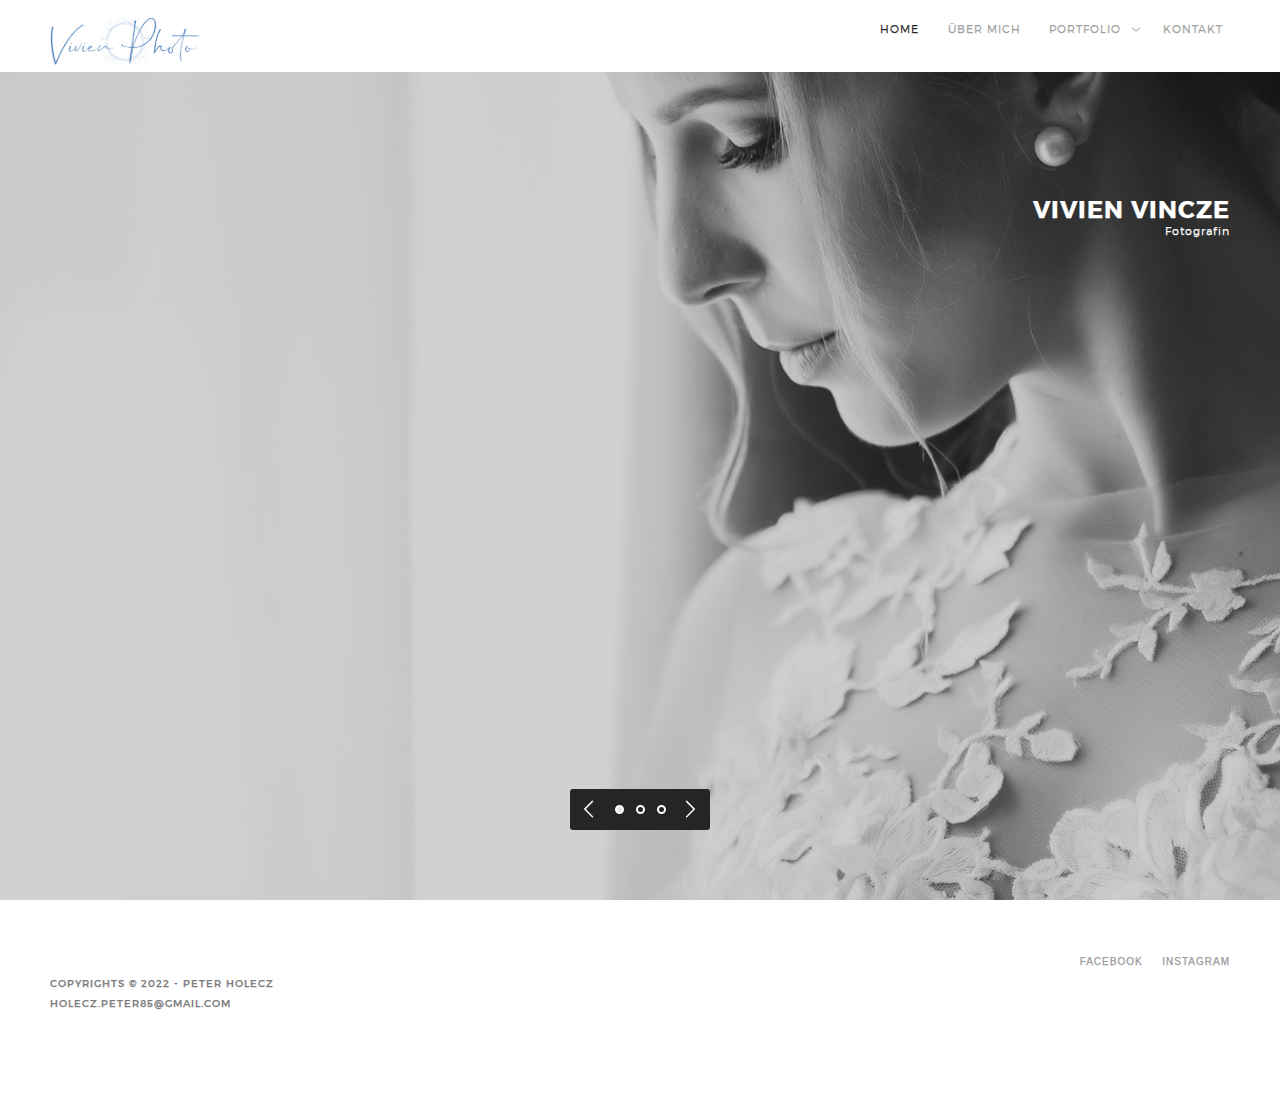
==== index.html @ 0f16f228 "alles liebe" ====
<!DOCTYPE html>
<!--[if lt IE 7]>      <html class="no-js lt-ie9 lt-ie8 lt-ie7"> <![endif]-->
<!--[if IE 7]>         <html class="no-js lt-ie9 lt-ie8"> <![endif]-->
<!--[if IE 8]>         <html class="no-js lt-ie9"> <![endif]-->
<!--[if gt IE 8]><!--> 
<html class="no-js"> <!--<![endif]-->
    <head>
        <meta charset="utf-8">
        <title>Vivien Vincze Fotografin</title>
        <meta name="description" content="">
        <meta name="viewport" content="width=device-width, initial-scale=1">
        <link href="css/flexslider.css" rel="stylesheet" type="text/css" media="all"/>
        <link href="css/skeleton.css" rel="stylesheet" type="text/css" media="all"/>
 		<link href="css/base.css" rel="stylesheet" type="text/css" media="all"/>
		<link href="css/main.css" rel="stylesheet" type="text/css" media="all"/>
		<link href="css/font.css" rel="stylesheet" type="text/css">
		<link href="css/fontello.css" rel="stylesheet" type="text/css"> 
		<link href="css/themify-icons.css" rel="stylesheet" type="text/css">
		<link href="css/cookie.css" rel="stylesheet" type="text/css">
        <!--[if gte IE 9]>
        	<link rel="stylesheet" type="text/css" href="css/ie9.css" />
		<![endif]-->
    </head>
    <body>
<div id="loader">
  <div id="loaderInner">
		<div class="loaderBars">
			<span class="bar1 bar"></span>
			<span class="bar2 bar"></span>
			<span class="bar3 bar"></span>
		</div>
  </div>
</div>
<header class="header">
	<div class="nav-bar">
		<div class="container">
			<div class="main-nav">
				<div class="four columns logo-holder">
					<a href="index.html">
						<img class="logo" alt="Logo" src="img/logo.png">
					</a>
				</div>
				
				<div class="twelve columns tRight nav-holder">
					<a href="#" class="mobile-btn" ><i class="ti-menu"></i></a>
						<nav class="menu-holder main-nav">
							<ul class="menu">
								<li class="menu"><a class="active" a href="index.html">HOME</a>	</li>
								<li class="menu"><a href="about.html">ÜBER MICH</a></li>
								<li class="sub"><a href="works_neugeborene.html">PORTFOLIO</a>
									<ul class="dropDown">
										<li><a href="works_babybauch.html">BABYBAUCH</a></li>
										<li><a href="works_hochzeit.html">HOCHZEIT</a></li>
										<li><a href="works_neugeborene.html">NEUGEBORENE</a></li>
										<li><a href="works_street.html">STREET</a></li>
									</ul>	
								</li>
								<li class="menu"><a href="contact.html">KONTAKT</a></li>
							</ul>
						</nav>
				</div>
			</div>
		</div>
	</div>
</header>
<div id="wrapper">
	<section class="home hero">
		<div class=" main-slider flexslider">
			<ul class="slides">
				<li class="background-image overlay" ><img src="img/home/home01.jpg"  alt=""/>
					<div class="container">
						<div class="caption sixteen columns tRight">
							<h1>Vivien Vincze<span>Fotografin</span></h1>
						</div>
					</div>
				</li>
				<li class="background-image overlay" ><img src="img/home/home02.jpg" alt=""/>
					<div class="container">
						<div class="caption sixteen columns tRight">
							<a class="link link-light" href="works_babybauch.html">zu den Fotos</a>
						</div>
					</div>	
				</li>
				<li class="background-image overlay" ><img src="img/home/home03.jpg"  alt=""/>
					<div class="container">
						<div class="caption sixteen columns tRight">
								<a class="link link-light" href="contact.html">kontakt</a>
						</div>
					</div>
				</li>
			</ul>
		</div>
	</section>
	<footer class="footer-opaque ofsInMTop ofsInMBottom footer">
		<div class="container">
			<div class="row">
				<div class="eight columns rights">
					<p>Copyrights © 2022 - Peter Holecz<br>
					<a href="mailto:holecz.peter85@gmail.com">holecz.peter85@gmail.com</a></p>
				</div>
				<div class="eight columns tRight">
					<ul class="socials-footer socials">
						<li><a href="https://www.facebook.com/Vivien-Photo-112830856919132/">Facebook</a></li>
						<li><a href="https://www.instagram.com/_vivien.photo_/?hl=hu">Instagram</a></li>
					</ul>
				</div>
			</div>
		</div>
	</footer>
</div>
<div class="cookie-container">
	<p>
	  We use cookies in this website to give you the best experience on our
	  site and show you relevant ads. To find out more, read our
	  <a href="#">privacy policy</a> and <a href="#">cookie policy</a>.
	</p>

	<button class="cookie-btn">
	  Okay
	</button>
</div>
<script src="js/jquery-1.11.3.min.js" type="text/javascript"></script>		
<script src="js/jquery.flexslider-min.js" type="text/javascript"></script>
<script src="js/venobox.min.js" type="text/javascript"></script>
<script src="js/masonry.min.js" type="text/javascript"></script>
<script src="js/spectragram.min.js" type="text/javascript"></script>
<script src="js/modernizr.js" type="text/javascript"></script>
<script src="js/script.js" type="text/javascript"></script>
</body>
</html>
---- css/skeleton.css ----
/*
* Skeleton V1.1
* Copyright 2011, Dave Gamache
* www.getskeleton.com
* Free to use under the MIT license.
* http://www.opensource.org/licenses/mit-license.php
* 8/17/2011
*/

/*

Grid 1200px
Nicolas Poliquin
polikin.ca

*/


/* Table of Contents
==================================================
    #Base 960 Grid
    #Tablet (Portrait)
    #Mobile (Portrait)
    #Mobile (Landscape)
    #Clearing */

.columns, 
.column { 	
	-webkit-transition: all 0.2s ease;
	  -moz-transition: all 0.2s ease;
	  -moz-transition: all 0.2s ease;
	  -ms-transition: all 0.2s ease;
	  -o-transition: all 0.2s ease;
	  transition: all 0.2s ease;
}

/* #Base 1200 Grid
================================================== */

    .container                                  { position: relative; width: 1200px; margin: 0 auto; padding: 0; }
    .container .column,
    .container .columns                         { float: left; display: inline; margin-left: 10px; margin-right: 10px; }
    .row                                        { margin-bottom: 20px; }

    /* Nested Column Classes */
    .column.alpha, .columns.alpha               { margin-left: 0; }
    .column.omega, .columns.omega               { margin-right: 0; }

    /* Base Grid */

	.container .one.column,
    .container .one.columns                     { width: 55px; }
    .container .two.columns                     { width: 120px; }
    .container .three.columns                   { width: 205px; }
    .container .four.columns                    { width: 280px; }
    .container .five.columns                    { width: 355px; }
    .container .six.columns                     { width: 430px; }
    .container .seven.columns                   { width: 505px; }
    .container .eight.columns                   { width: 580px; }
    .container .nine.columns                    { width: 655px; }
    .container .ten.columns                     { width: 730px; }
    .container .eleven.columns                  { width: 805px; }
    .container .twelve.columns                  { width: 880px; }
    .container .thirteen.columns                { width: 955px; }
    .container .fourteen.columns                { width: 1030px; }
    .container .fifteen.columns                 { width: 1105px; }
    .container .sixteen.columns                 { width: 1180px; }

    .container .one-third.column                { width: 380px; }
    .container .two-thirds.column               { width: 780px; }

    /* Offsets */
    .container .offset-by-one                   { padding-left: 75px;  }
    .container .offset-by-two                   { padding-left: 140px; }
    .container .offset-by-three                 { padding-left: 225px; }
    .container .offset-by-four                  { padding-left: 300px; }
    .container .offset-by-five                  { padding-left: 375px; }
    .container .offset-by-six                   { padding-left: 430px; }
    .container .offset-by-seven                 { padding-left: 525px; }
    .container .offset-by-eight                 { padding-left: 600px; }
    .container .offset-by-nine                  { padding-left: 675px; }
    .container .offset-by-ten                   { padding-left: 750px; }
    .container .offset-by-eleven                { padding-left: 825px; }
    .container .offset-by-twelve                { padding-left: 900px; }
    .container .offset-by-thirteen              { padding-left: 975px; }
    .container .offset-by-fourteen              { padding-left: 1050px; }
    .container .offset-by-fifteen               { padding-left: 1125px; }




/* #Tablet (Portrait)
================================================== */

    /* Note: Design for a width of 768px */

    @media only screen and (min-width: 768px) and (max-width: 959px) {
        .container                                  { width: 768px; }
        .container .one.column,
        .container .one.columns                     { width: 28px; }
        .container .two.columns                     { width: 76px; }
        .container .three.columns                   { width: 124px; }
        .container .four.columns                    { width: 172px; }
        .container .five.columns                    { width: 220px; }
        .container .six.columns                     { width: 268px; }
        .container .seven.columns                   { width: 316px; }
        .container .eight.columns                   { width: 364px; }
        .container .nine.columns                    { width: 412px; }
        .container .ten.columns                     { width: 460px; }
        .container .eleven.columns                  { width: 508px; }
        .container .twelve.columns                  { width: 556px; }
        .container .thirteen.columns                { width: 604px; }
        .container .fourteen.columns                { width: 652px; }
        .container .fifteen.columns                 { width: 700px; }
        .container .sixteen.columns                 { width: 748px; }

        .container .one-third.column                { width: 236px; }
        .container .two-thirds.column               { width: 492px; }

        /* Offsets */
        .container .offset-by-one                   { padding-left: 48px; }
        .container .offset-by-two                   { padding-left: 96px; }
        .container .offset-by-three                 { padding-left: 144px; }
        .container .offset-by-four                  { padding-left: 192px; }
        .container .offset-by-five                  { padding-left: 240px; }
        .container .offset-by-six                   { padding-left: 288px; }
        .container .offset-by-seven                 { padding-left: 336px; }
        .container .offset-by-eight                 { padding-left: 384px; }
        .container .offset-by-nine                  { padding-left: 432px; }
        .container .offset-by-ten                   { padding-left: 480px; }
        .container .offset-by-eleven                { padding-left: 528px; }
        .container .offset-by-twelve                { padding-left: 576px; }
        .container .offset-by-thirteen              { padding-left: 624px; }
        .container .offset-by-fourteen              { padding-left: 672px; }
        .container .offset-by-fifteen               { padding-left: 720px; }
    }

	/* Note: Design for a width 1024 Desktop
	================================================== */

	@media only screen and (min-width: 960px) and (max-width: 1199px) {
        /* Base Grid */
		.container                                  { width: 960px; }
	    .container .one.column,
	    .container .one.columns                     { width: 40px;  }
	    .container .two.columns                     { width: 100px; }
	    .container .three.columns                   { width: 160px; }
	    .container .four.columns                    { width: 220px; }
	    .container .five.columns                    { width: 280px; }
	    .container .six.columns                     { width: 340px; }
	    .container .seven.columns                   { width: 400px; }
	    .container .eight.columns                   { width: 460px; }
	    .container .nine.columns                    { width: 520px; }
	    .container .ten.columns                     { width: 580px; }
	    .container .eleven.columns                  { width: 640px; }
	    .container .twelve.columns                  { width: 700px; }
	    .container .thirteen.columns                { width: 760px; }
	    .container .fourteen.columns                { width: 820px; }
	    .container .fifteen.columns                 { width: 880px; }
	    .container .sixteen.columns                 { width: 940px; }

	    .container .one-third.column                { width: 300px; }
	    .container .two-thirds.column               { width: 620px; }

	    /* Offsets */
	    .container .offset-by-one                   { padding-left: 60px;  }
	    .container .offset-by-two                   { padding-left: 120px; }
	    .container .offset-by-three                 { padding-left: 180px; }
	    .container .offset-by-four                  { padding-left: 240px; }
	    .container .offset-by-five                  { padding-left: 300px; }
	    .container .offset-by-six                   { padding-left: 360px; }
	    .container .offset-by-seven                 { padding-left: 420px; }
	    .container .offset-by-eight                 { padding-left: 480px; }
	    .container .offset-by-nine                  { padding-left: 540px; }
	    .container .offset-by-ten                   { padding-left: 600px; }
	    .container .offset-by-eleven                { padding-left: 660px; }
	    .container .offset-by-twelve                { padding-left: 720px; }
	    .container .offset-by-thirteen              { padding-left: 780px; }
	    .container .offset-by-fourteen              { padding-left: 840px; }
	    .container .offset-by-fifteen               { padding-left: 900px; }
    }


/*  #Mobile (Portrait)
================================================== */

    /* Note: Design for a width of 320px */

    @media only screen and (max-width: 767px) {
        .container { width: 300px; }
        .container .columns,
        .container .column { margin: 0; }

        .container .one.column,
        .container .one.columns,
        .container .two.columns,
        .container .three.columns,
        .container .four.columns,
        .container .five.columns,
        .container .six.columns,
        .container .seven.columns,
        .container .eight.columns,
        .container .nine.columns,
        .container .ten.columns,
        .container .eleven.columns,
        .container .twelve.columns,
        .container .thirteen.columns,
        .container .fourteen.columns,
        .container .fifteen.columns,
        .container .sixteen.columns,
        .container .one-third.column,
        .container .two-thirds.column  { width: 300px; }

        /* Offsets */
        .container .offset-by-one,
        .container .offset-by-two,
        .container .offset-by-three,
        .container .offset-by-four,
        .container .offset-by-five,
        .container .offset-by-six,
        .container .offset-by-seven,
        .container .offset-by-eight,
        .container .offset-by-nine,
        .container .offset-by-ten,
        .container .offset-by-eleven,
        .container .offset-by-twelve,
        .container .offset-by-thirteen,
        .container .offset-by-fourteen,
        .container .offset-by-fifteen { padding-left: 0; }

    }


/* #Mobile (Landscape)
================================================== */

    /* Note: Design for a width of 480px */

    @media only screen and (min-width: 480px) and (max-width: 767px) {
        .container { width: 420px; }
        .container .columns,
        .container .column { margin: 0; }

        .container .one.column,
        .container .one.columns,
        .container .two.columns,
        .container .three.columns,
        .container .four.columns,
        .container .five.columns,
        .container .six.columns,
        .container .seven.columns,
        .container .eight.columns,
        .container .nine.columns,
        .container .ten.columns,
        .container .eleven.columns,
        .container .twelve.columns,
        .container .thirteen.columns,
        .container .fourteen.columns,
        .container .fifteen.columns,
        .container .sixteen.columns,
        .container .one-third.column,
        .container .two-thirds.column { width: 420px; }
    }


/* #Clearing
================================================== */

    /* Self Clearing Goodness */
    .container:after { content: "\0020"; display: block; height: 0; clear: both; visibility: hidden; }

    /* Use clearfix class on parent to clear nested columns,
    or wrap each row of columns in a <div class="row"> */
    .clearfix:before,
    .clearfix:after,
    .row:before,
    .row:after {
      content: '\0020';
      display: block;
      overflow: hidden;
      visibility: hidden;
      width: 0;
      height: 0; }
    .row:after,
    .clearfix:after {
      clear: both; }
    .row,
    .clearfix {
      zoom: 1; }

    /* You can also use a <br class="clear" /> to clear columns */
    .clear {
      clear: both;
      display: block;
      overflow: hidden;
      visibility: hidden;
      width: 0;
      height: 0;
    }
---- css/base.css ----
/*
* Skeleton V1.2
* Copyright 2011, Dave Gamache
* www.getskeleton.com
* Free to use under the MIT license.
* http://www.opensource.org/licenses/mit-license.php
* 6/20/2012
*/


/* Table of Content
==================================================
	#Reset & Basics
	#Basic Styles
	#Typography
	#Links
	#Browser Fix
	#Misc


/* #Reset & Basics (Inspired by E. Meyers)
================================================== */

*, *:before, *:after {
    -moz-box-sizing: border-box;
	-webkit-box-sizing :border-box;
	-ms-box-sizing: border-box;
	-o-box-sizing: border-box;
}


* { margin:0; padding:0; }

html { overflow-y: scroll; }

	html, body, div, span, applet, object, iframe, h1, h2, h3, h4, h5, h6, p, blockquote, pre, a, abbr, acronym, address, big, cite, code, dfn, em, img, ins, kbd, q, s, samp, small, strike, strong, sub, sup, tt, var, b, u, i, center, dl, dt, dd, ol, ul, li, fieldset, form, label, legend, table, caption, tbody, tfoot, thead, tr, th, td, article, aside, canvas, details, embed, figure, figcaption, footer, header, hgroup, menu, nav, output, ruby, section, summary, time, mark, audio, video {
		margin: 0;
		padding: 0;
		border: 0;
		font-size: 100%;
		font: inherit;
		vertical-align: baseline; 
		text-decoration:none;}
	article, aside, details, figcaption, figure, footer, header, hgroup, menu, nav, section {
		display: block; }

	ol, ul {
		list-style: none; }
	blockquote, q {
		quotes: none; }
	blockquote:before, blockquote:after,
	q:before, q:after {
		content: '';
		content: none; }
	table {
		border-collapse: collapse;
		border-spacing: 0; }


a, a:hover, a:active, a:visited, a:focus {
    text-decoration: none;
}


section{
	overflow:hidden;
	position: relative;
}

		
img {
    display: inline-block;
    vertical-align: middle;
}

img {
    height: auto;
    max-width: 100%;
}
#map img { max-width: none; }

*::-moz-selection {
    background: #111111;
    color: #ffffff;
}

a:focus {
outline: 0;
}

iframe{width:100%;frameborder:0;display:inline-block;}
	


/* #Basic Styles
================================================== */
	body {
		background: #ffffff;
		font: 13px/21px "montserratregular",Arial,sans-serif;
		color: #999999;
		-webkit-font-smoothing: antialiased; /* Fix for webkit rendering */
		-webkit-text-size-adjust: 100%;
		margin:0;
		letter-spacing:1px;
		-webkit-text-stroke: 0.25px;


		
 }






/* #Typography and #Common style
================================================== */
	h1, h2, h3, h4, h5, h6 {color: #181818;font-weight: normal;text-transform:uppercase;margin-bottom:10px;}
	

	
	
	
	h2{font-size:18px;}
	h3{font-size:15px;margin-bottom:10px;}
	
	em { font-style: italic; }
	strong {color: #181818; }
	small { font-size: 80%; }
	
	.smallIntro p {
	    color: #ffffff;
	    display: inline-block;
	    font-size: 20px;
	}
	
	.largeIntro, .projIntro, .pSingleIntro{
		width:70%;
		margin:0 auto;
	}
	
	
	.title, .link {
	    border-bottom: 2px solid #181818;
	    color: #181818;
	    display: inline-block;
	    font-size: 12px;
	    letter-spacing: 1px;
		text-transform:uppercase;
	}
	
	
	
	
	.title-light, .link-light {
	    border-bottom: 2px solid #ffffff;
	    color: #ffffff;
	}
	
	
	
	p{
		line-height:22px;
		font-size:12px;
	}
	

	
	
	nav ul.menu li, p, nav ul.cart li, .hero .left-intro h1 span , .intro-alt h1 span, .main-slider .caption span, .about .profile-info h1 span , .about-intro  h1 span, .album-cat li, .info-inner  span, .prod-info span.prod-price, .prod-price, .prod-quantity , 
	.review-meta .rating, .review-meta span.author, .review-meta span.time, .post-meta h5, .meta-bottom ul li, .contact-info h1, .contact-form h1{
		font-family: 'montserratlight',Arial,sans-serif;
	}
	
	
	.hero .left-intro h1, .hero .content blockquote h1 , .intro-alt h1, .main-slider .caption h1, .about .profile-info h1 , .about-intro h1, .post-title h1 a{
	    font-family: 'montserratbold',Arial,sans-serif;

	}
	
	
	
	.hero .content blockquote p {
		font-family: 'montserrathairline',Arial,sans-serif;

	}
	
	
	.footer p{
		font-family:"montserratregular",Arial,sans-serif;
	}
	
	

/* #Links
================================================== */
	
	a, .work-info .info-inner, .dropdown-holder .dropdown, .prod-info .prod-inner, input[type="text"],  textarea, .work:hover .background-image, .work:hover img  {
		
		transition: all 0.3s ease-in-out 0s;
		-ms-transition: all 0.3s ease-in-out 0s;
		-webkit-transition:all 0.3s ease-in-out 0s;
		-moz-transition: all 0.3s ease-in-out 0s;
		-o-transition: all 0.3s ease-in-out 0s;
		
		
		
	}
	
	
	
/* #Browser Fix
================================================== */



	.pagination ul li , .testimonials, .socials, .hero .left-intro, .hero .right-intro, .background-image.profile, .footer, .about-alt-holder, .about-intro , .about-img, .contact-holder, 
.contact-info.info-left, .contact-form.info-right, input[type="submit"] ,input[type="text"],textarea, .contact-form form input[type="submit"], form, .comments .author-img, .pagination, .product-row, .product-container, .prod-details, .contact-info , 
.flex-control-nav, .flex-control-paging, .main-slider .flex-direction-nav .flex-next, .main-slider .flex-direction-nav .flex-prev
, .album-cat, .work, .work.masonry img, .client-holder, .client-list li, .album-cat.fixed {

 			box-sizing:border-box;
			-moz-box-sizing:border-box; /* Firefox */
		}



/* #Misc
================================================== */
	.ofsTopH{padding-top:160px !important;}
	.ofsBottomH{padding-bottom:160px !important;}
	.ofsBottomL{padding-bottom:100px !important;}
	.ofsTopL{padding-top:100px !important;}
	.ofsBottom{padding-bottom:80px !important;}
	.ofsTop{padding-top:80px !important;}
	.ofsBottomM{padding-bottom:70px !important;}
	.ofsTopM{padding-top:70px !important;}
	.tCenter {text-align: center;}
	.tLeft {text-align: left;}
	.tRight {text-align: right;}
	.ofsInMTop{padding-top:50px !important;}
	.ofsInMBottom{padding-bottom:50px !important;}
	.ofsInTop{padding-top:60px !important;}
	.ofsInBottom{padding-bottom:60px !important;}
	.ofsTMedium{padding-top:40px !important;} 
	.ofsBMedium{padding-bottom:40px !important;}
	.ofsTSmall{padding-top:20px !important;} 
	.ofsBSmall{padding-bottom:20px !important;}
	.ofsT-Small{padding-top:30px !important;} 
	.ofsB-Small{padding-bottom:30px !important;}
	.margTMedium{margin-top:40px !important;}
	.margBMedium{margin-bottom:40px !important;}
	.margTop{margin-top:60px !important;}
	.margMTop{margin-top:70px !important;}
	.margLTop{margin-top:80px !important;}
	.margBottom{margin-bottom:60px !important;}
	.margMBottom{margin-bottom:70px !important;}
	.margLBottom{margin-bottom:80px !important;}
	.margHBottom{margin-bottom:100px !important;}
	.margHTop{margin-top:100px !important;}
	.margHHTop{margin-top:150px !important;}
	.margHHBottom{margin-bottom:150px !important;}
	.singleOffset{margin-top:71px !important;}
	.blogSingle.singleOffset {margin-top: 64px !important;}
	.bgGrey{background:#f1f1f1;}
	.bgWhite{background:#ffffff;}
	.bgDark{background:#181818;}
	.bgYellow{background:#e59e05;}
	.secTitle.pricingTitle h1{color:#f4f4f4;}
	.noGap{margin:0 !important;width: 200px !important;}
	.noMRight{margin-left:0 !important;}
---- css/main.css ----
/*
*	SELFIE (HTML version)
* 	Copyright 2015
* 	www.mutationmedia.net
* 	Created by : Benaissa Ghrib
*
*/


/* Table of Content
==================================================
1-Preloader
2-Wrapper
3-Header
4-Home section
5-About section
6-Works section
7-Shop section
8-BLog section
9-Contact section
10-Footer
11-Media queries



/* Create four equal columns that sits next to each other */
.row-gallery  {
	display: -ms-flexbox; /* IE10 */
	display: flex;
	-ms-flex-wrap: wrap; /* IE10 */
	flex-wrap: wrap;
	padding: 0 4px;
  }
  
.column-gallery {
	flex: 25%;
	max-width: 25%;
	padding: 0 4px;
  }
  
  .column-gallery img {
	margin-top: 8px;
	vertical-align: middle;
	width: 100%;
  }
  
  /* Responsive layout - makes a two column-layout instead of four columns */
  @media screen and (max-width: 800px) {
	.column-gallery {
	  flex: 50%;
	  max-width: 50%;
	}
  }
  
  /* Responsive layout - makes the two columns stack on top of each other instead of next to each other */
  @media screen and (max-width: 600px) {
	.column-gallery {
	  flex: 100%;
	  max-width: 100%;
	}
  }
  .hovereffect .overlay {
	width:100%;
	height:100%;
	position:absolute;
	overflow:hidden;
	top:0;
	left:0;
	opacity:0;
	background-color:rgba(0,0,0,0.5);
	-webkit-transition:all .4s ease-in-out;
	transition:all .4s ease-in-out
	}
	
  .hovereffect img {
	display:block;
	position:relative;
	-webkit-transition:all .4s linear;
	transition:all .4s linear;
	}
  .hovereffect { 
	
	overflow:hidden;
	position:relative;
	text-align:center;
	cursor:default;
	}
	.hovereffect:hover img {
	  -ms-transform:scale(1.2);
	  -webkit-transform:scale(1.2);
	   transform:scale(1.2);
	   opacity:0.6;
  }
  .hovereffect:hover .overlay {
		opacity:0.6;
		filter:alpha(opacity=100);
   }
	  
   .album-cat.nav{
	margin: 0 auto;
    position: static;
    width: 45%;
	background: #ffffff;
    border-radius: 3px;
	-moz-border-radius:3px;
	-webkit-border-radius :3px;
	-ms-border-radius:3px;
	-o-border-radius:3px;
    height: auto;
	padding: 6px 0;
	text-align:center;
}

.album-cat.nav li a.active {
    color:#181818;
}
.album-cat.nav li{
	display:inline-block;
	margin:0 8px;
}

.gray{
	background-color: #f1f1f1
}
/*
*	SELFIE (HTML version)
* 	Copyright 2015
* 	www.mutationmedia.net
* 	Created by : Benaissa Ghrib
*
*/


/* Table of Content
==================================================
1-Preloader
2-Wrapper
3-Header
4-Home section
5-About section
6-Works section
7-Shop section
8-BLog section
9-Contact section
10-Footer
11-Media queries




/*Preloader*/
#loader {
    background: #ffffff;
    bottom: 0;
    height: 100%;
    left: 0;
    position: fixed;
    right: 0;
    top: 0;
    width: 100%;
    z-index: 9999;
}


#loaderInner {
    background-image: url(../img/spinner.png);
    background-position: 50% center;
    background-repeat: no-repeat;
	background-size: 30px 30px;
    height: 100%;
    left: 0;
    position: absolute;
    top: 0;
    width: 100%;

}



/*End preloader*/


/*Wrapper*/


#wrapper{
	position:relative;
	width:100%;
	overflow: hidden;
}



/*End wrapper*/




/*Header*/

header.header{
	left: 0;
    overflow: visible;
    position: fixed;
    top:0;
	left:0;
    z-index:1000;
	width:100%;
	background:#ffffff;

}

.main-nav .logo {
    bottom: 7px;
    max-width: 150px;
    position: relative;
	margin-top:25px;
}


.nav-bar {
    height: 60px;
    margin: 0;
    max-height: 60px;
}


nav ul.menu{
	display: inline-block;
	line-height: 30px;
	
}



nav ul.menu li{
	display: inline-block;
	font-size: 10.5px;
	position:relative;
	text-transform: uppercase;
	padding-bottom: 15px;
    padding-left: 10px;
    padding-top: 15px;
	letter-spacing:1px;
}



nav ul.menu li.sub:after {
    content: "\e64b";
	font-family: "themify";	
    line-height: normal;
	font-size:8px;
}


nav ul.menu a{
	color:#999999;
	display: inline-block;
	padding:0 7px;

}


nav ul.menu a:hover{
	color:#181818;
}


nav ul.menu a.active{
	color:#181818;
}


nav ul.menu ul {
	width:200px;
	opacity:1;
	position: absolute;
	top: 60px;
	left:15px;
	z-index:9999;
	display:none;
	background:#ffffff;
	text-align:left;
	border:none;
	padding-bottom:10px;
	padding-top:10px;
	

	
}

nav ul.cart ul{
	width:200px;
	opacity:1;
	position: absolute;
	top: 60px;
	right:0;
	z-index:9999;
	background:#ffffff;
	display:none;
	text-align:left;
	border:none;
	padding-bottom:10px;
	padding-top:10px;
}


nav ul.menu li:last-child ul{ 
	left:-110px;
}

nav ul.cart{ 
	float:right;
	position:relative;
}


nav ul.cart li{

	display: inline-block;
	font-size: 10.5px;
	letter-spacing: 1px;
	text-transform:uppercase;

}


nav ul.cart .cart-info{
	padding-bottom: 18px;
	padding-left: 20px;
	padding-top: 20px;
	cursor:pointer;

}


nav ul.cart ul li{
	cursor:default;
}


nav ul.cart li i {
    color: #2c2c2c;
    font-size: 16px;
}


nav ul.cart li span.count {
    background: #181818;
    border-radius: 100%;
	-moz-border-radius:100%;
	-webkit-border-radius :100%;
	-ms-border-radius:100%;
	-o-border-radius: 100%;
    color: #ffffff;
    font-size: 9px;
    height: 17px;
    left: 30px;
    line-height: 16px;
    position: absolute;
    text-align: center;
    top: 9px;
    width: 17px;
}


nav ul.menu ul li, nav ul.cart ul li{
	
	width:180px;
	float: none;
	display:block;
	margin-right:0;
	padding:0;
	position:relative;
}

									  
nav ul.menu ul li a, nav ul.cart ul li{
	display:block;
	padding:0 0 5px 25px;
}


nav ul.menu ul ul {
	left: 95%;
	top: -3px;
}


/*Mobile menu button*/

.mobile-btn {
	padding:5px;
	text-align:center;
	z-index:1000;
	display:none;
}


.mobile-btn i{
	font-size:18px;
	color:#2c2c2c;
}



/*End header*/





/*Home section*/





.overlay:before {
    background: #181818;
    content: "";
    height: 100%;
    position: absolute;
    left: 0;
    top: 0;
    width: 100%;
    opacity: 0.2;
}



.hero {
	position:relative;
	padding: 160px 0;
}




.background-image {
    background-attachment: scroll;
    background-clip: border-box;
    background-color: #ffffff;
    background-image: none;
    background-origin: padding-box;
    background-position: 50% 50% !important;
    background-repeat: no-repeat ;
    background-size: cover !important;
    height: 100%;
    width: 100%;
	position:absolute;

}



.background-image.hero, .background-image.intro, .home .main-slider , .home .main-slider li.background-image {
   	position:absolute !important;
	left:0;
	top:0;
	bottom:0;
	right:0;

}




.background-image.intro {
    background-position: 0 50% !important;
}


.background-image.profile {
    background-position: 0 25% !important;
}


.container .left-intro, .container .right-intro{
	margin-right:0 !important;
	margin-left:0 !important;
}

.hero .left-intro {
	overflow: hidden;
	margin-left: 3px !important;

}


.hero .left-intro, .hero .right-intro {
    height: 312px;
	position:relative;

}


.hero .left-intro, .hero .right-intro{
    padding-left: 40px;
	padding-top: 60px;
}


.hero .right-intro {
    padding-left: 40px;
}


.hero .left-intro h1{
	font-size:24px;
	color:#f1f1f1;
	letter-spacing:1px;
}

.hero .left-intro h1 span {
	display:block;
	font-size:11px;
	text-transform:none;
	margin-top:1px;
}


.hero .left-intro a {
	text-transform:uppercase;
	margin-top:40%;
	color:#f1f1f1;
}


.hero .content-inner{
	position:relative;
	text-align: justify;
}



.hero .content blockquote h1 {
	color:#777777;
	font-size:12px;
	text-transform:none;
	padding-left:5px
	
}

.hero .content blockquote p {
	color:#ffffff;
	font-size:21px;
	text-transform:none;
	line-height:33px;
	width:94%;
	margin-top:25px;
	overflow:hidden;
	padding-left:5px;
	
}


.hero .content blockquote span {
	color:#777777;
	font-size:30px;
	margin-top:35px;
	margin-left:-9px;
	display:block;
	transform: rotate(180deg);
	-ms-transform: rotate(180deg);
	-webkit-transform:rotate(180deg);
	-moz-transform: rotate(180deg);
	-o-transform: rotate(180deg);
	float:left;
	
}



.intro-alt h1{
	font-size:24px;
	color:#181818;
	letter-spacing:1px;
}


.intro-alt h1 span {
    display: block;
    font-size: 11px;
    margin-top: 5px;
    text-transform: none;

}



.main-slider .caption{
	position:absolute;
	right:0;
	top:200px;
	
}


.main-slider .caption h1{
	font-size: 24px;
	color:#ffffff;
	letter-spacing:1px;
}


.main-slider .caption span{
	display:block;
	font-size:11px;
	text-transform: none;
}



.instaFeed li {
    position: relative;
}


.instaInner .instaFeed li {
    background-size: cover !important;
    display: inline;
    float: left;
    height: 100%;
    overflow: hidden;
    width: 12%;
	margin:0 20px 20px 0;
}



/*End home section*/




/*About section*/


.about .profile-info{
	margin-left: 63%;
}


.about .profile-info h1 {
	font-size:24px;
	color:#f1f1f1;
	margin-bottom:40px;
	letter-spacing:1px;
}

.about .profile-info h1 span {
	display:block;
	font-size:11px;
	text-transform:none;
	margin-top:1px;
}


.about .profile-info p {
	color:white;
	font-size:12px;
}


.about .profile-info a {
	margin-top:40px;
	color:#f1f1f1;

}


.container .about-alt-holder{
	float:none;
	display:inline-block;
}


.about-alt-holder {
	
	  display: -webkit-flex !important;
	  display: -moz-flex !important;
	  display: -ms-flexbox !important;
	  display: flex !important;
	  align-items: center;
	  -webkit-align-items: center;
	  justify-content: center;
	  -webkit-justify-content: center;
	
}


.about-intro{
	padding:60px;
	
}



.about-img .background-image{
	width:515px !important;
	background-position:50% !important;
}



.about-intro h1 {
    color: #181818;
    font-size: 24px;
    margin-bottom: 40px;
	letter-spacing:1px;	
}


.about-intro  h1 span {
    display: block;
    font-size: 11px;
    margin-top: 1px;
    text-transform: none;
}



.about-intro a {
    margin-top: 40px;
}




.client-list{
    width: 55%;
}


.container .client-list li{
	margin: 5px 4px;
	background:#ffffff;
}



.client-list li{
    padding: 20px;
}



.client-list li img{
	display:inline-block;
}


/*End about section*/




/*Works section*/


.works-holder{
	position:relative;
}


.works-holder .album-cat, .works-holder .work{
	height:260px;
}


.works-holder .work.masonry{
	height:auto;
}


.album-cat{
	background:#ffffff;
	padding:52px 40px;
}


.album-cat a.active {
    color: #181818;
}


.album-cat.filter li a.active {
    color:#181818;
}



.album-cat li{
	margin-top:4px;
	margin-bottom:4px;
	text-transform:uppercase;
	font-size:10.6px;
	letter-spacing:1px;
}

.album-cat li a{
	color:#999999;
}


.album-cat li a:hover{
	color:#181818;
}


.album-cat.filter{
	margin: 0 auto;
    position: static;
    width: 45%;
	background: #ffffff;
    border-radius: 3px;
	-moz-border-radius:3px;
	-webkit-border-radius :3px;
	-ms-border-radius:3px;
	-o-border-radius:3px;
    height: auto;
	padding: 6px 0;
	text-align:center;
}




.album-cat.fixed {
    left: 50%;
    margin-left: -270px;
    position: fixed;
    top: 150px;
    z-index: 20;
	width: auto;
	padding:6px 25px;
	box-shadow: 0 0 2px rgba(0, 0, 0, 0.1);
	-moz-box-shadow:0 0 2px rgba(0, 0, 0, 0.1);
	-webkit-box-shadow :0 0 2px rgba(0, 0, 0, 0.1);
	-ms-box-shadow:0 0 2px rgba(0, 0, 0, 0.1);
	-o-box-shadow:0 0 2px rgba(0, 0, 0, 0.1);
}



.album-cat.filter li{
	display:inline-block;
	margin:0 8px;
}


.album-cat.filter li a{
	color:#999999;
}





.disable:before{
	opacity:.7;
	background-color: #ffffff;
    content: "";
    display: block;
    height: 100%;
    left: 0;
    position: absolute;
    top: 0;
    width: 100%;
	z-index:12;
}


.works-holder .work, .works-holder .album-cat {
    overflow: hidden !important;
}


.works-holder .work .background-image{
    width: 100% !important;
}



.work{

	overflow:hidden;
	display:inline-block;
	position:relative;
}


.work.grid{
	
    display: block;
    float: left;
    position: relative;
    width: 25%;
}

.work.masonry { max-width: 100%; }


.work.wide{
	
    display: block;
    float: left;
    position: relative;
    width: 25%;
}




.container .work.masonry{
	margin-bottom:20px;
}




.work.alt img{
   display: inline-block;
  	width: 100%;
}





.work{padding: 0;}

.work.masonry img {
    display: inline-block;
    width: 100%;
}


.work:hover .background-image, .work:hover img{
    -moz-transform: scale(1.2)  ;
	-webkit-transform: scale(1.2) ;
	-o-transform: scale(1.2)  ;
	transform: scale(1.2) ;	
	
}


.work.disable:hover .background-image {
	transform: none;
	-moz-transform: none;
	-webkit-transform: none;
	-o-transform: none;
}


.work-info {
    background:#ffffff;
    height: 100%;
    position: absolute;
    width: 100%;
    z-index: 10;
	left:0;
	top:0;
}


.info-inner{
	position:absolute;
	width: 100%;

}

.work-info:hover .info-inner {
    opacity: 1;
    transform: translate3d(0px, 0px, 0px);
	transform: translate3d(0px, 0px, 0px);
	-moz-transform: translate3d(0px, 0px, 0px);
	-webkit-transform: translate3d(0px, 0px, 0px);
	-o-transform: translate3d(0px, 0px, 0px);
}


.work-info .info-inner {
    opacity: 0;
    transform: translate3d(0px, 50px, 0px);
	-moz-transform: translate3d(0px, 50px, 0px);
	-webkit-transform: translate3d(0px, 50px, 0px);
	-o-transform: translate3d(0px, 50px, 0px);
}


.info-inner  h3 {
    color: #181818;
    margin-bottom: 10px;
	text-align:center;
	font-size:12px;
	letter-spacing:1px;
}

.info-inner span {
	display:block;
	font-size:11px;
	text-transform:none;
	color:#999999;
}




.albums-nav h3{
	font-size:13px;
}

.albums-nav h3 span{
	color:#999999;
}


.work-slider .slides li{
	height:500px;
}



.works-single {
	
	  display: -webkit-flex !important;
	  display: -moz-flex !important;
	  display: -ms-flexbox !important;
	  display: flex !important;
	  align-items: center;
	  -webkit-align-items: center;
	  justify-content: center;
	  -webkit-justify-content: center;
}


.work-single-desc{
	padding:30px;
}


.work-single-desc .detail .desc, .work-single-desc .detail .value{
	display:block;
	letter-spacing:1px;
}


.work-single-desc .detail{
	margin-bottom:10px;
}


.work-single-desc .detail:last-child{
	margin-bottom:0;
}


.work-single-desc .detail .desc{
	color:#181818;
	font-size:12px;
	text-transform:uppercase;
	letter-spacing: 1px;
}


.work-single-desc .detail .value{
	font-size:11px;
	letter-spacing: 1px;
}


.work-single-desc .detail ul{
	margin-top:5px;
}


.socials-work li{
	display:block;
    font-size: 10px;
    letter-spacing: 1px;
	text-transform: uppercase;
}


.socials-work a{
	color:#999999;
}


/*End works section*/



/*Shop section*/


.products-sorting {
	padding:15px 0;
}

.results h3 {
    margin-top: 8px;
}

.dropdown-holder::after {
    border-color: #181818 transparent;
    border-style: solid;
    border-width: 4px 4px 0;
    content: "";
    height: 0;
    margin-top: 0;
    position: absolute;
    right: 15px;
    top: 50%;
    width: 0;
}

.dropdown-holder.active .dropdown {
    display:block;
    pointer-events: auto;
}

.dropdown-holder {
    background: #ffffff;
    color: #999999;
    cursor: pointer;
    margin: 0 auto;
    outline:  none;
    padding: 8px 15px;
    position: relative;
    width: 200px;
	float:right;
	letter-spacing:1px;
	font-size:12px;
}


.dropdown-holder .dropdown {
    background: #ffffff;
    left: 0;
	display:none;
	padding: 0 20px;
    pointer-events: none;
    position: absolute;
    right: 0;
    top: 100%;
	z-index:900;
}


.dropdown-holder .dropdown a{
	color:#999999;
	margin-top:5px;
	margin-bottom:5px;
	display:inline-block;
}


.product-row{
	margin-bottom:20px;
}



.prod{
	height:360px;
	position:relative;
	overflow:hidden;
}


.prod-img span.sale, .prod-img span.new, .prod-slider span.sale{
	background:#181818;
	border-bottom:2px solid #181818;
    color: #ffffff;
    font-size: 10px;
    left: 20px;
    position: absolute;
    text-align: center;
	padding:0 10px;
    top: 20px;
    z-index: 9;
	text-transform:uppercase;
}



.prod-info {
    background: #ffffff;
    height: 100%;
    position: absolute;
    width: 100%;
    z-index: 10;
	left:0;
	top:0;
	text-align:center;
	cursor:pointer;
	
}


.prod-inner{
	position:absolute;
	width: 100%;
	bottom:125px;
}


.prod-info:hover .prod-inner {
    opacity: 1;
	transform: translate3d(0px, 0px, 0px);
	-moz-transform: translate3d(0px, 0px, 0px);
	-webkit-transform: translate3d(0px, 0px, 0px);
	-o-transform:translate3d(0px, 0px, 0px);
}


.prod-info .prod-inner {
    opacity: 0;
	transform: translate3d(0px, 50px, 0px);
	-moz-transform: translate3d(0px, 50px, 0px);
	-webkit-transform: translate3d(0px, 50px, 0px);
	-o-transform:translate3d(0px, 50px, 0px);
}



.prod-info span{
	color:#999999;
}




.prod-info h3{
	font-size:12px;
	margin-bottom:3px;
	letter-spacing:1px;
	color:#181818;
}

.prod-info span.prod-price{
	font-size:13px;
	display:block;
	margin-bottom:15px;
	letter-spacing:1px;
}


.prod-btn li{
	display:inline-block;
	margin-left:2px;
	margin-right:2px;
}


.prod-btn a {
    border: 1px solid #181818;
    display: inline-block;
    height: 40px;
    width: 40px;
	border-radius:100%;
	-moz-border-radius: 100%;
	-webkit-border-radius :100%;
	-ms-border-radius: 100%;
	-o-border-radius: 100%;
	display:inline-block;
	color:#181818;
}

.prod-btn a i{
    line-height:35px;
}



.pagination ul{
	display:inline-block;
}


.pagination ul li {
    color: #cccccc;
    display: inline;
    font-size: 12px;
	
}

.pagination ul li.prev a{
	border-radius:3px 0 0 3px;
	-moz-border-radius: 3px 0 0 3px;
	-webkit-border-radius :3px 0 0 3px;
	-ms-border-radius: 3px 0 0 3px;
	-o-border-radius: 3px 0 0 3px;
}

.pagination ul li.next a{
	border-radius:0 3px 3px 0;
	-moz-border-radius:0 3px 3px 0;
	-webkit-border-radius :0 3px 3px 0;
	-ms-border-radius: 0 3px 3px 0;
	-o-border-radius: 0 3px 3px 0;
}


.pagination ul li a {
    background: #ffffff;
    color: #cccccc;
    float: left;
    height: 35px;
    line-height: 36px;
    margin-right: 2px;
    width: 35px;
}


.pagination ul li a:hover, .pagination ul li span:hover {
    color: #181818;
}


.pagination ul li a.selected {
    color: #181818;
}


.pagination ul li i {
    margin:0;
	width:auto;
}




.prod-price  {
    font-size: 18px;
	letter-spacing:1px;
}


.price-det span.amount{
	margin-right:20px;
}


.price-det ins span.amount{
	color:#181818;
}


.prod-details .prod-desc, .prod-details  .prod-meta, .prod-details  .prod-price, .prod-details  .prod-quantity {
    margin-top: 30px;
}

.prod-details .prod-desc p{
	width:80%;
}


.prod-meta {
	font-size:12px;
}


.prod-meta a{
	color:#999999;
}


.prod-quantity input[type="text"]{
	width: 60px;
	height:45px;
}

.prod-quantity input[type="text"] , .prod-quantity  input[type="submit"] {
    background: #ffffff;
    border: medium none;
    display: inline;
    float: left;
    font-size: 11px;
    text-align: center;
    vertical-align: middle;
	margin-right:5px;
	text-transform:uppercase;
	padding:0;
}


.prod-quantity input[type="submit"] {
	margin-right:10px;
	margin-top:0;
	background: #181818;
	color:#ffffff;
	cursor:pointer;
}




ul.tabs {
  padding: 0;
  text-align: left; 
}


ul.tabs li {
	
    margin: 0 30px 0 0;
	text-transform:uppercase;
	cursor:pointer;
}


ul.tabs li.active {
  border-bottom: solid 2px #181818;
}


ul.tab li {
	
  display: none;
  padding: 20px 0 30px;
  font-size:12px;
}


ul.tab li.active {
  display: block; 
}

	
.review{
	border-bottom: 1px solid #cccccc;
    padding-bottom: 20px;
	margin-bottom: 20px;
}


.reviews .review:last-child{
	border-bottom: none;
	padding-bottom:0;
}

.review-meta .rating, .review-meta span.author, .review-meta span.time{
	float:left;
	margin-right:30px;
	font-size:12px;
	letter-spacing:1px;
}

.review-meta .rating{
	color:#181818;
}


.review p{
	margin-top:12px;
}

.container .tabbed-content .respond{
	padding:0;
	display:block;
}




/*End shop section*/



/*Blog section*/


.container .blog-holder, .container .post-content, .container .comment-holder, .container .respond {
    display: inline-block;
    float: none;
}

.post-media{
	position:relative;
}

.post-media , .post-media .slides li{
	height:500px;
}






.post-content{
	top:-80px;
	position:relative;
	z-index:800;
}

.blog-holder{
	position:relative;
}


.post-meta h5{
	font-size:12px;
	color:#666666;
	margin-bottom:0;
}


.post-title h1 a{
	font-size:26px;
	text-transform:none;
	color:#181818;
}

.post-detail{
	padding:0 80px;
}


.post-detail.single p{
	margin-bottom:20px;
}


.post-detail.single p:last-child{
	margin-bottom:0;
}


.meta-bottom ul li{
	display:inline;
	margin-left:4px;
	margin-right:4px;
	color:#666666;
	font-size:12px;
}

.meta-bottom ul li a{
	color:#666666;
}


.meta-bottom ul li a:hover{
	color:#181818;
}

.meta-bottom ul li i{
	margin-right:8px;
}


.comment-holder, .respond{
	padding:60px 40px;
}




.comment-content {
    margin-bottom: 15px;
    margin-left: 140px;
}


.comments .author-img  {
    border-radius: 100%;
	-moz-border-radius:100%;
	-webkit-border-radius :100%;
	-ms-border-radius:100%;
	-o-border-radius: 100%;
    float: left;
    height: 100px;
    overflow: hidden;
    padding: 5px;
    width: 100px;
}


.comments .author-img img {
    border-radius: 100%;
	-moz-border-radius:100%;
	-webkit-border-radius :100%;
	-ms-border-radius:100%;
	-o-border-radius: 100%;
    display: inline-block;
    height: 88px;
    width: 100px;
}


.comment {
    padding: 5px 0 20px;
    position: relative;
}


.comments-info{
	margin-bottom:10px;
}





.comment.children {
    margin-top: 30px;
}


.comments a {
    display: inline-block;
	letter-spacing:1px;
}


.author a {
    color: #181818;
    font-size: 12px;
}


.comments .replys {
    margin-left: 40px;
}


.comments .replys.children {
    margin-left: 80px;
}


.comments .reply-btn {
    float: right;
}


.comments .reply-btn a {
    font-size: 10px;
	text-transform:uppercase;
}



.comment-content .date a {
    color: #777777;
    display: inline-block;
    font-size: 10px;
}



.inputColumns  .column1 ,  .inputColumns  .column2 {
	float: left;
    width: 50%;
}

.inputColumns  .column1 .columnInner {
	padding: 0 5px 0 0;
}

.inputColumns  .column2 .columnInner {
	padding: 0 0 0 10px;
}


.respond .review-form {
	width:100%;
}


.respond .review-form input[type="text"], .respond .review-form textarea {
    background: #ffffff;
    border: 1px solid #ffffff;
}


.respond .reply-form textarea, .respond .review-form textarea {
	height:140px;
}


/*End blog section*/


/*Contact section*/


.container .contact-holder{
	padding-left: 590px;
}


.contact-info, .contact-form{
	padding:  70px 50px;
}


.contact-info h1, .contact-form h1{
	font-size:20px;
	letter-spacing:1px;
	margin-bottom:40px;
	color:#ffffff;
}


.contact-info.info-left h1{
	color:#ffffff;
	font-size:18px;
}

.contact-form.info-right h1{
	color:#181818;
	font-size:18px;
}


.contact-form h1{
	color:#ffffff;
	font-size:18px;
}


.contact-info p{
	padding-bottom:30px;
	font-size:12px;
	color:#777777;
	letter-spacing:1px;
}


.contact-info a{
	color:#777777;
}

.contact-info p:last-child{
	padding-bottom:0;
}


.contact-hero{
	height:400px;
	position:relative;
}


.contact-hero-info{
	position:absolute;
	right:30px;
	top:50px;
}

.container .contact-info.info-left, .container .contact-form.info-right{
	margin: 0;
	width:590px;
	padding: 80px 80px 35px;
	min-height:500px;
}



input[type="text"],  textarea{
    background:#f1f1f1;
	border:1px solid #f1f1f1;
    color: #999999;
    font-family: 'montserratregular';
    font-size: 13px;
    margin: 0 0 15px;
    outline: 0 none;
    overflow: hidden;
    padding: 13px 20px;
    resize: none;
    width: 100%;
	letter-spacing:1px;
}


textarea {
    color: #999999 !important;
    font-family: 'montserratregular';
    width: 100%;
	height:120px;
}


 input[type="submit"]{
	color:#ffffff;
	background:#181818;
	border:none;
	display: inline-block;
    float: right;
    height:45px;
	width: 150px;
	text-transform:uppercase;
	font-size:11px;
	font-family: 'montserratregular';
	cursor:pointer;
	letter-spacing:1px;
}

.contact-form form input[type="submit"]{
	width: 100%;
}


#success, #error {
    display: none;
    position: relative;
}


#success h2, #error h2 {
    color: #181818;
    font-size: 10px;
    left: 0;
    position: absolute;
    text-transform: none;
    top: 50px;
}


.errorForm {
    border-bottom: 1px solid #181818 !important;
}


#map{
	height:400px;
}


/*End contact section*/



/*Footer*/

/*Footer transparent*/

.footer-transparent{
    height: auto;
    left: 0;
	right:0;
    margin: 0 auto;
    padding: 0;
    position: absolute;
    bottom: 50px;
    z-index: 500;
}


.footer p{
	font-size:10px;
	letter-spacing:1px;
	text-transform:uppercase;
}


.footer-transparent p{
    color:#ffffff;
}

.footer-transparent.dark p{
    color:#b2b2b2;
}


.footer-opaque p{
    color:#7c7c7c;
}

.footer-transparent .rights a{
    color:#ffffff;
	
}

.footer-transparent.dark .rights a{
    color:#b2b2b2;
	
}


.footer-opaque .rights a{
    color:#7c7c7c;
	
}

.socials-footer li {
    display: inline-block;
    font-size: 10px;
    letter-spacing: 1px;
    margin-right: 15px;
    text-align: center;
    text-transform: uppercase;
}

.socials-footer li:last-child{
	margin-right:0;
}

.socials-footer a {
    display: inline-block;
	color:#ffffff;

}

.socials-footer.dark a {
	color:#b2b2b2;

}


.footer-opaque .socials-footer a {
    color: #999999;
}

/*End footer*/





/*Media queries*/


/*iPad Portrait */
@media only screen and (min-width: 720px) and (max-width: 1280px) {
		.container .contact-info.info-left, .container .contact-form.info-right{width:470px;}
		.container .contact-holder{padding-left:470px;}
		.prod{height:auto;margin-bottom:20px;}
		.prod-details{margin-top:30px !important;}
		.instaInner .instaFeed li{width: 13.8%;}
		.album-cat.filter{width:57%;}
		.album-cat.fixed{width: auto;margin-left: -266px;}
		.hero .content blockquote p{font-size:18px;}
		.hero .left-intro a{margin-top:50%;}
		.album-cat{padding:52px 30px;}
}


/*iPad lanscape*/
@media screen and (max-device-width: 960px) and (min-width: 1000px) and (max-width: 1030px){
	input, textarea{-webkit-appearance: none;-webkit-border-radius:0;}
	.hero .content blockquote p{font-size:18px;}
	.hero .left-intro, .hero .right-intro{height:280px;padding-left: 40px;padding-top: 40px;}
	.main-slider .flex-control-nav {left: 46.2%;}
	.main-slider .flex-direction-nav .flex-next{right: 42.2%;}
	.main-slider .flex-direction-nav .flex-prev{left: 42.4%;}
	.instaInner .instaFeed li{width:13.8%;}
	.container .client-holder .two.columns {width: 120px;}
	.client-list{width:70%;}
	.album-cat {padding: 25px 30px;}
	.album-cat.filter{width:56%;}
	.album-cat.fixed{width:auto;margin-left: -270px;}
	.works-holder .work.grid, .works-holder .work.grid.wide {height: 200px;}
	.works-holder .work, .works-holder .album-cat{height:200px;}
	.prod{height:auto;}
	.prod-details{margin-top:25px !important;}
	.comments .replys.children {margin-left: 30px;}
	.container .contact-holder{padding-left:470px;}
	.container .contact-info.info-left, .container .contact-form.info-right{width:470px;}


}

/* Tablet Portrait size -> standard 960 */
@media only screen and (min-width: 768px) and (max-width: 959px) {
	input, textarea{-webkit-appearance: none;-webkit-border-radius:0;}
	.nav-holder{float:left;width:100% !important;text-align:left;}
	nav ul.menu{padding-top:20px;}
	nav ul.menu, nav ul.cart{display:block;}
	nav ul.menu li, nav ul.cart li{width:100%;}
	nav ul.cart{float:none;}
	nav.main-nav{display:none;margin-bottom:10px;}
	nav ul.menu li{display:block; text-align:left;padding-left:0;padding-bottom:3px;padding-top:3px;background:none;width:100%;}
	nav ul.menu li a{padding:0; margin:0;}
	.mobile-btn{display: inline-block;position: absolute;top:16px;right:10px;}
	nav ul.menu ul, nav ul.cart ul {position:static;background: none;}
	nav ul.menu  ul  li, nav ul.cart  ul  li {background: none ;background-image:none !important;}
	nav ul.menu ul  li a, nav ul.cart ul  li a{padding:4px 0 4px 10px;}
	nav ul.cart .cart-info{padding-left:0;}
	nav ul.cart li span.count{left:10px;}
	nav ul.menu li.sub:after{position:absolute;right:30px;top:15px;}
	nav ul.menu ul{padding-top:0;padding-bottom:0;}
	nav ul.menu ul li a, nav ul.cart ul li a{padding: 0 0 0 10px;}	
	/*Cart updates*/
	nav ul.cart li{padding-left: 0;padding-bottom: 10px;}
	nav ul.cart .cart-info{padding-bottom: 0;}
	nav ul.cart ul li {padding: 12px 0 5px 10px;}
	/*End cart updates*/
	.home .container .offset-by-three {padding-left: 155px;}
	.hero .content blockquote p{font-size:15px;}
	.hero .left-intro, .hero .right-intro{height:260px;padding-left: 30px;padding-top: 40px;}
	.hero .content blockquote p{margin-top:18px;line-height: 25px;}
	.hero .content blockquote span {margin-top:20px;}
	.hero .left-intro h1{font-size:18px;}
	.hero .left-intro h1 span{font-size:10px;}
	.main-slider .caption{right:10px;}
	.instaInner .instaFeed li{width:16.4%;}
	.background-image.profile {background-position: -250px 30px !important;}
	.about .profile-info {margin-left: 55%;}
	.about-intro{padding:32px;}
	.about-intro h1{font-size:18px;margin-bottom:20px}
	.about-intro h1 span{font-size:10px;}
	.container .client-holder .two.columns {width: 120px;}
	.client-list{width:90%;}
	.container .about-alt-holder .offset-by-one{padding-left:30px;}	
	.works-holder .work.grid, .works-holder .work.grid.wide {height: 200px;}
	.works-holder .work, .works-holder .album-cat{height:200px;}
	.album-cat {padding: 25px 12px;}
	.album-cat.filter{width:75%;}
	.album-cat.fixed{width:auto;}
	.prod{height:auto;}
	.prod-details{margin-top:0 !important;}
	.prod-img span.sale, .prod-img span.new, .prod-slider span.sale{left:6px;top:6px;}
	.comments .replys.children {margin-left: 20px;}
	.container .contact-holder{padding-left:374px;}
	.container .contact-info.info-left, .container .contact-form.info-right{width:374px;}
	.contact .background-image{ background-position: 20% 50% !important;}
	.contact-info.info-left, .contact-form.info-right{padding:80px 60px 35px;}
	
	
}


/* Mobile Landscape Size -> Tablet Portrait size*/
@media only screen and (min-width: 480px) and (max-width: 767px) {
	input, textarea{-webkit-appearance: none;-webkit-border-radius:0;}
	.nav-holder{float:left;width:100% !important;text-align:left;}
	nav ul.menu{padding-top:20px;}
	nav ul.menu, nav ul.cart{display:block;}
	nav ul.menu li, nav ul.cart li{width:100%;}
	nav ul.cart{float:none;}
	nav.main-nav{display:none;margin-bottom:10px;}
	nav ul.menu li{display:block; text-align:left;padding-left:0;padding-bottom:3px;padding-top:3px;background:none;width:100%;}
	nav ul.menu li a{padding:0; margin:0;}
	.mobile-btn{display: inline-block;position: absolute;top:16px;right:-6px;}
	nav ul.menu ul, nav ul.cart ul {position:static;background: none;}
	nav ul.menu  ul  li, nav ul.cart  ul  li {background: none ;background-image:none !important;}
	nav ul.menu ul  li a, nav ul.cart ul  li a{padding:4px 0 4px 10px;}
	nav ul.cart .cart-info{padding-left:0;}
	nav ul.cart li span.count{left:10px;}
	nav ul.menu li.sub:after{position:absolute;right:4px;top:15px;}
	nav ul.menu ul{padding-top:0;padding-bottom:0;}
	nav ul.menu ul li a, nav ul.cart ul li a{padding: 0 0 0 10px;}	
	/*Cart updates*/
	nav ul.cart li{padding-left: 0;padding-bottom: 10px;}
	nav ul.cart .cart-info{padding-bottom: 0;}
	nav ul.cart ul li {padding: 12px 0 5px 10px;}
	/*End cart updates*/
	.hero.full{padding: 50px 0 20px;height:100% !important;}
	.hero .left-intro{margin-left:0 !important;}
	.hero .left-intro a{margin-top:35%;}
	.hero .right-intro{height:360px;}
	.hero .left-intro, .hero .right-intro{padding-left:30px;}
	.hero .content blockquote p{font-size:20px;}
	.instaInner .instaFeed li{width:100%; display:inline-block;float:none;margin:0 0 20px 0;}
	.album-cat.filter li{display:block;margin-bottom:10px;margin-top:10px;}
	.album-cat.fixed{top:80px;margin-left:-85px;}
	.about .profile-info{margin-left:0;}
	.background-image.profile {background-position: 50% 30% !important;}
	.about-alt-holder, .works-single{display:inline-block !important;}
	.client-list{width:100%;}
	.container .client-list li{width:120px !important;}
	.works-holder.row, .works-holder .row{margin-bottom:0;}
	.about-intro{padding:60px 50px;}
	.work.grid, .work.wide{width:100%;}
	.container .work.grid, .container .work, .container .album-cat, .work-single-desc, .container .about-intro, .instaInner .instaFeed  {margin-bottom:20px;}
	.albums-nav .tCenter, .albums-nav .tRight{text-align:left;}
	.albums-nav .link, .albums-nav h3{margin-bottom:10px;margin-top:10px;}
	.prod{height:auto;margin-bottom:20px;}
	.product-row{margin-bottom:0;}
	.container .prod{margin-bottom:20px;}
	.prod-details{margin-top:40px !important;}
	.review-meta .rating, .review-meta span.author, .review-meta span.time{display:block;float:none; margin-right:0;margin-bottom:5px;}
	.dropdown-holder{float:left;margin-top:20px;width:100%;}
	.post-detail{padding:0 40px;}
	.post-content{top:0;}
	.pagination.blog {padding-top:80px;}
	.comments .replys.children {margin-left: 20px;}
	.post.single{margin-bottom:80px;}
	.comments .author-img{float:none;}
	.comment-content{margin-left:0;margin-top:20px;}
	.contact .background-image{ background-position: 20% 50% !important;}
	.container .contact-holder{padding-left:0;}
	.container .contact-info.info-left, .container .contact-form.info-right{width:420px;padding:80px 60px 35px;}
	.footer-transparent{position:static;margin-top:50px;}
	.footer .tRight{text-align:left;}
	.footer .socials-footer{margin-top:10px;}
	.footer .socials-footer li{margin-right: 9px;}
	
}



/* Mobile Portrait Size -> Mobile Landscape Size */
@media only screen and (max-width:479px) {
	input, textarea{-webkit-appearance: none;-webkit-border-radius:0;}
	.vbox-title{left:-40px !important;top: 40px !important;}
	
	.nav-holder{float:left;width:100% !important;text-align:left;}
	nav ul.menu{padding-top:20px;}
	nav ul.menu, nav ul.cart{display:block;}
	nav ul.menu li, nav ul.cart li{width:100%;}
	nav ul.cart{float:none;}
	nav.main-nav{display:none;margin-bottom:10px;}
	nav ul.menu li{display:block; text-align:left;padding-left:0;padding-bottom:3px;padding-top:3px;background:none;width:100%;}
	nav ul.menu li a{padding:0; margin:0;}
	.mobile-btn{display: inline-block;position: absolute;top:16px;right:-6px;}
	nav ul.menu ul, nav ul.cart ul {position:static;background: none;}
	nav ul.menu  ul  li, nav ul.cart  ul  li {background: none ;background-image:none !important;}
	nav ul.menu ul  li a, nav ul.cart ul  li a{padding:4px 0 4px 10px;}
	nav ul.cart .cart-info{padding-left:0;}
	nav ul.cart li span.count{left:10px;}
	nav ul.menu li.sub:after{position:absolute;right:4px;top:15px;}
	nav ul.menu ul, nav ul.cart ul{padding-top:0;padding-bottom:0;}
	nav ul.menu ul li a{padding: 0 0 0 10px;}
	/*Cart updates*/
	nav ul.cart li{padding-left: 0;padding-bottom: 10px;}
	nav ul.cart .cart-info{padding-bottom: 0;}
	nav ul.cart ul li {padding: 12px 0 5px 10px;}
	/*End cart updates*/
	.hero.full{padding: 50px 0 20px;height:100% !important;}
	.hero .left-intro{margin-left:0 !important;}
	.hero .left-intro a{margin-top:50%;}
	.hero .right-intro{height:390px;}
	.hero .left-intro, .hero .right-intro{padding-left:30px;}
	.hero .content blockquote p{font-size:20px;}
	.instaInner .instaFeed li{width:100%; display:inline-block;float:none;margin:0 0 20px 0;}
	.album-cat.filter li{display:block;margin-bottom:10px;margin-top:10px;}
	.album-cat.fixed{top:80px;margin-left:-81px;}
	.about .profile-info{margin-left:0;}
	.background-image.profile {background-position: 50% 30% !important;}
	.about-alt-holder, .works-single{display:inline-block !important;}
	.client-list{width:100%;}
	.container .client-list li{width:120px !important;}
	.works-holder.row, .works-holder .row{margin-bottom:0;}
	.about-intro{padding:60px 30px;}
	.work.grid, .work.wide{width:100%;}
	.container .work.grid, .container .work, .container .album-cat, .work-single-desc, .container .about-intro, .instaInner .instaFeed  {margin-bottom:20px;}
	.albums-nav .tCenter, .albums-nav .tRight{text-align:left;}
	.albums-nav .link, .albums-nav h3{margin-bottom:10px;margin-top:10px;}
	.prod{height:auto;margin-bottom:20px;}
	.product-row{margin-bottom:0;}
	.container .prod{margin-bottom:20px;}
	.prod-details{margin-top:40px !important;}
	ul.tabs li{margin:0 3px 0 0;}
	.review-meta .rating, .review-meta span.author, .review-meta span.time{display:block;float:none; margin-right:0;margin-bottom:5px;}
	.prod-img span.sale, .prod-img span.new, .prod-slider span.sale{left:10px;top:10px;}
	.dropdown-holder{float:left;margin-top:20px;width:100%;}
	.post-detail{padding:0 40px;}
	.post-content{top:0;}
	.pagination.blog {padding-top:80px;}
	.comments .replys.children {margin-left: 15px;}
	.post.single{margin-bottom:80px;}
	.respond .review-form input[type="text"], .respond .review-form input[type="submit"], .reply-form input[type="submit"]{width:100%;}
	.comments .author-img{float:none;}
	.comment-content{margin-left:0;margin-top:20px;}
	.contact .background-image{ background-position: 20% 50% !important;}
	.contact-info{padding:70px 33px;}
	.contact-info h1{font-size:17px;}
	.inputColumns .column1, .inputColumns .column2{width: 100%; padding: 0;}
	.inputColumns .column1 .columnInner, .inputColumns .column2 .columnInner{padding: 0;}
	.container .contact-holder{padding-left:0;}
	.container .contact-info.info-left, .container .contact-form.info-right{width:300px;padding:80px 30px 35px;}
	.footer-transparent{position:static;margin-top:50px;}
	.footer .tRight{text-align:left;}
	.footer .socials-footer{margin-top:10px;}
	.footer .socials-footer li{margin-right: 9px;}
	
}

/* -------------------- End media queries -------------------- */
---- css/font.css ----
@font-face {
    font-family: 'montserratbold';
    src: url('../font/montserrat-bold-webfont.eot');
    src: url('../font/montserrat-bold-webfont.eot?#iefix') format('embedded-opentype'),
         url('../font/montserrat-bold-webfont.woff2') format('woff2'),
         url('../font/montserrat-bold-webfont.woff') format('woff'),
         url('../font/montserrat-bold-webfont.ttf') format('truetype'),
         url('../font/montserrat-bold-webfont.svg#montserratbold') format('svg');
    font-weight: normal;
    font-style: normal;

}




@font-face {
    font-family: 'montserrathairline';
    src: url('../font/montserrat-hairline-webfont.eot');
    src: url('../font/montserrat-hairline-webfont.eot?#iefix') format('embedded-opentype'),
         url('../font/montserrat-hairline-webfont.woff2') format('woff2'),
         url('../font/montserrat-hairline-webfont.woff') format('woff'),
         url('../font/montserrat-hairline-webfont.ttf') format('truetype'),
         url('../font/montserrat-hairline-webfont.svg#montserrathairline') format('svg');
    font-weight: normal;
    font-style: normal;

}




@font-face {
    font-family: 'montserratlight';
    src: url('../font/montserrat-light-webfont.eot');
    src: url('../font/montserrat-light-webfont.eot?#iefix') format('embedded-opentype'),
         url('../font/montserrat-light-webfont.woff2') format('woff2'),
         url('../font/montserrat-light-webfont.woff') format('woff'),
         url('../font/montserrat-light-webfont.ttf') format('truetype'),
         url('../font/montserrat-light-webfont.svg#montserratlight') format('svg');
    font-weight: normal;
    font-style: normal;

}



@font-face {
    font-family: 'montserratregular';
    src: url('../font/montserrat-regular-webfont.eot');
    src: url('../font/montserrat-regular-webfont.eot?#iefix') format('embedded-opentype'),
         url('../font/montserrat-regular-webfont.woff2') format('woff2'),
         url('../font/montserrat-regular-webfont.woff') format('woff'),
         url('../font/montserrat-regular-webfont.ttf') format('truetype'),
         url('../font/montserrat-regular-webfont.svg#montserratregular') format('svg');
    font-weight: normal;
    font-style: normal;

}
---- css/fontello.css ----
@font-face {
  font-family: 'fontello';
  src: url('../font/fontello.eot?40602024');
  src: url('../font/fontello.eot?40602024#iefix') format('embedded-opentype'),
       url('../font/fontello.woff?40602024') format('woff'),
       url('../font/fontello.ttf?40602024') format('truetype'),
       url('../font/fontello.svg?40602024#fontello') format('svg');
  font-weight: normal;
  font-style: normal;
}
/* Chrome hack: SVG is rendered more smooth in Windozze. 100% magic, uncomment if you need it. */
/* Note, that will break hinting! In other OS-es font will be not as sharp as it could be */
/*
@media screen and (-webkit-min-device-pixel-ratio:0) {
  @font-face {
    font-family: 'fontello';
    src: url('../font/fontello.svg?40602024#fontello') format('svg');
  }
}
*/
 
 [class^="icon-"]:before, [class*=" icon-"]:before {
  font-family: "fontello";
  font-style: normal;
  font-weight: normal;
  speak: none;
 
  display: inline-block;
  text-decoration: inherit;
  width: 1em;
  margin-right: .2em;
  text-align: center;
  /* opacity: .8; */
 
  /* For safety - reset parent styles, that can break glyph codes*/
  font-variant: normal;
  text-transform: none;
 
  /* fix buttons height, for twitter bootstrap */
  line-height: 1em;
 
  /* Animation center compensation - margins should be symmetric */
  /* remove if not needed */
  margin-left: .2em;
 
  /* you can be more comfortable with increased icons size */
  /* font-size: 120%; */
 
  /* Font smoothing. That was taken from TWBS */
  -webkit-font-smoothing: antialiased;
  -moz-osx-font-smoothing: grayscale;
 
  /* Uncomment for 3D effect */
  /* text-shadow: 1px 1px 1px rgba(127, 127, 127, 0.3); */
}
 
.icon-quote:before { content: '\e800'; } /* '' */
.icon-angle-double-left:before { content: '\e801'; } /* '' */
.icon-angle-double-right:before { content: '\e802'; } /* '' */
---- css/themify-icons.css ----
@font-face {
	font-family: 'themify';
	src:url('../font/themify.eot?-fvbane');
	src:url('../font/themify.eot?#iefix-fvbane') format('embedded-opentype'),
		url('../font/themify.woff?-fvbane') format('woff'),
		url('../font/themify.ttf?-fvbane') format('truetype'),
		url('../font/themify.svg?-fvbane#themify') format('svg');
	font-weight: normal;
	font-style: normal;
}

[class^="ti-"], [class*=" ti-"] {
	font-family: 'themify';
	speak: none;
	font-style: normal;
	font-weight: normal;
	font-variant: normal;
	text-transform: none;
	line-height: 1;

	/* Better Font Rendering =========== */
	-webkit-font-smoothing: antialiased;
	-moz-osx-font-smoothing: grayscale;
}

.ti-wand:before {
	content: "\e600";
}
.ti-volume:before {
	content: "\e601";
}
.ti-user:before {
	content: "\e602";
}
.ti-unlock:before {
	content: "\e603";
}
.ti-unlink:before {
	content: "\e604";
}
.ti-trash:before {
	content: "\e605";
}
.ti-thought:before {
	content: "\e606";
}
.ti-target:before {
	content: "\e607";
}
.ti-tag:before {
	content: "\e608";
}
.ti-tablet:before {
	content: "\e609";
}
.ti-star:before {
	content: "\e60a";
}
.ti-spray:before {
	content: "\e60b";
}
.ti-signal:before {
	content: "\e60c";
}
.ti-shopping-cart:before {
	content: "\e60d";
}
.ti-shopping-cart-full:before {
	content: "\e60e";
}
.ti-settings:before {
	content: "\e60f";
}
.ti-search:before {
	content: "\e610";
}
.ti-zoom-in:before {
	content: "\e611";
}
.ti-zoom-out:before {
	content: "\e612";
}
.ti-cut:before {
	content: "\e613";
}
.ti-ruler:before {
	content: "\e614";
}
.ti-ruler-pencil:before {
	content: "\e615";
}
.ti-ruler-alt:before {
	content: "\e616";
}
.ti-bookmark:before {
	content: "\e617";
}
.ti-bookmark-alt:before {
	content: "\e618";
}
.ti-reload:before {
	content: "\e619";
}
.ti-plus:before {
	content: "\e61a";
}
.ti-pin:before {
	content: "\e61b";
}
.ti-pencil:before {
	content: "\e61c";
}
.ti-pencil-alt:before {
	content: "\e61d";
}
.ti-paint-roller:before {
	content: "\e61e";
}
.ti-paint-bucket:before {
	content: "\e61f";
}
.ti-na:before {
	content: "\e620";
}
.ti-mobile:before {
	content: "\e621";
}
.ti-minus:before {
	content: "\e622";
}
.ti-medall:before {
	content: "\e623";
}
.ti-medall-alt:before {
	content: "\e624";
}
.ti-marker:before {
	content: "\e625";
}
.ti-marker-alt:before {
	content: "\e626";
}
.ti-arrow-up:before {
	content: "\e627";
}
.ti-arrow-right:before {
	content: "\e628";
}
.ti-arrow-left:before {
	content: "\e629";
}
.ti-arrow-down:before {
	content: "\e62a";
}
.ti-lock:before {
	content: "\e62b";
}
.ti-location-arrow:before {
	content: "\e62c";
}
.ti-link:before {
	content: "\e62d";
}
.ti-layout:before {
	content: "\e62e";
}
.ti-layers:before {
	content: "\e62f";
}
.ti-layers-alt:before {
	content: "\e630";
}
.ti-key:before {
	content: "\e631";
}
.ti-import:before {
	content: "\e632";
}
.ti-image:before {
	content: "\e633";
}
.ti-heart:before {
	content: "\e634";
}
.ti-heart-broken:before {
	content: "\e635";
}
.ti-hand-stop:before {
	content: "\e636";
}
.ti-hand-open:before {
	content: "\e637";
}
.ti-hand-drag:before {
	content: "\e638";
}
.ti-folder:before {
	content: "\e639";
}
.ti-flag:before {
	content: "\e63a";
}
.ti-flag-alt:before {
	content: "\e63b";
}
.ti-flag-alt-2:before {
	content: "\e63c";
}
.ti-eye:before {
	content: "\e63d";
}
.ti-export:before {
	content: "\e63e";
}
.ti-exchange-vertical:before {
	content: "\e63f";
}
.ti-desktop:before {
	content: "\e640";
}
.ti-cup:before {
	content: "\e641";
}
.ti-crown:before {
	content: "\e642";
}
.ti-comments:before {
	content: "\e643";
}
.ti-comment:before {
	content: "\e644";
}
.ti-comment-alt:before {
	content: "\e645";
}
.ti-close:before {
	content: "\e646";
}
.ti-clip:before {
	content: "\e647";
}
.ti-angle-up:before {
	content: "\e648";
}
.ti-angle-right:before {
	content: "\e649";
}
.ti-angle-left:before {
	content: "\e64a";
}
.ti-angle-down:before {
	content: "\e64b";
}
.ti-check:before {
	content: "\e64c";
}
.ti-check-box:before {
	content: "\e64d";
}
.ti-camera:before {
	content: "\e64e";
}
.ti-announcement:before {
	content: "\e64f";
}
.ti-brush:before {
	content: "\e650";
}
.ti-briefcase:before {
	content: "\e651";
}
.ti-bolt:before {
	content: "\e652";
}
.ti-bolt-alt:before {
	content: "\e653";
}
.ti-blackboard:before {
	content: "\e654";
}
.ti-bag:before {
	content: "\e655";
}
.ti-move:before {
	content: "\e656";
}
.ti-arrows-vertical:before {
	content: "\e657";
}
.ti-arrows-horizontal:before {
	content: "\e658";
}
.ti-fullscreen:before {
	content: "\e659";
}
.ti-arrow-top-right:before {
	content: "\e65a";
}
.ti-arrow-top-left:before {
	content: "\e65b";
}
.ti-arrow-circle-up:before {
	content: "\e65c";
}
.ti-arrow-circle-right:before {
	content: "\e65d";
}
.ti-arrow-circle-left:before {
	content: "\e65e";
}
.ti-arrow-circle-down:before {
	content: "\e65f";
}
.ti-angle-double-up:before {
	content: "\e660";
}
.ti-angle-double-right:before {
	content: "\e661";
}
.ti-angle-double-left:before {
	content: "\e662";
}
.ti-angle-double-down:before {
	content: "\e663";
}
.ti-zip:before {
	content: "\e664";
}
.ti-world:before {
	content: "\e665";
}
.ti-wheelchair:before {
	content: "\e666";
}
.ti-view-list:before {
	content: "\e667";
}
.ti-view-list-alt:before {
	content: "\e668";
}
.ti-view-grid:before {
	content: "\e669";
}
.ti-uppercase:before {
	content: "\e66a";
}
.ti-upload:before {
	content: "\e66b";
}
.ti-underline:before {
	content: "\e66c";
}
.ti-truck:before {
	content: "\e66d";
}
.ti-timer:before {
	content: "\e66e";
}
.ti-ticket:before {
	content: "\e66f";
}
.ti-thumb-up:before {
	content: "\e670";
}
.ti-thumb-down:before {
	content: "\e671";
}
.ti-text:before {
	content: "\e672";
}
.ti-stats-up:before {
	content: "\e673";
}
.ti-stats-down:before {
	content: "\e674";
}
.ti-split-v:before {
	content: "\e675";
}
.ti-split-h:before {
	content: "\e676";
}
.ti-smallcap:before {
	content: "\e677";
}
.ti-shine:before {
	content: "\e678";
}
.ti-shift-right:before {
	content: "\e679";
}
.ti-shift-left:before {
	content: "\e67a";
}
.ti-shield:before {
	content: "\e67b";
}
.ti-notepad:before {
	content: "\e67c";
}
.ti-server:before {
	content: "\e67d";
}
.ti-quote-right:before {
	content: "\e67e";
}
.ti-quote-left:before {
	content: "\e67f";
}
.ti-pulse:before {
	content: "\e680";
}
.ti-printer:before {
	content: "\e681";
}
.ti-power-off:before {
	content: "\e682";
}
.ti-plug:before {
	content: "\e683";
}
.ti-pie-chart:before {
	content: "\e684";
}
.ti-paragraph:before {
	content: "\e685";
}
.ti-panel:before {
	content: "\e686";
}
.ti-package:before {
	content: "\e687";
}
.ti-music:before {
	content: "\e688";
}
.ti-music-alt:before {
	content: "\e689";
}
.ti-mouse:before {
	content: "\e68a";
}
.ti-mouse-alt:before {
	content: "\e68b";
}
.ti-money:before {
	content: "\e68c";
}
.ti-microphone:before {
	content: "\e68d";
}
.ti-menu:before {
	content: "\e68e";
}
.ti-menu-alt:before {
	content: "\e68f";
}
.ti-map:before {
	content: "\e690";
}
.ti-map-alt:before {
	content: "\e691";
}
.ti-loop:before {
	content: "\e692";
}
.ti-location-pin:before {
	content: "\e693";
}
.ti-list:before {
	content: "\e694";
}
.ti-light-bulb:before {
	content: "\e695";
}
.ti-Italic:before {
	content: "\e696";
}
.ti-info:before {
	content: "\e697";
}
.ti-infinite:before {
	content: "\e698";
}
.ti-id-badge:before {
	content: "\e699";
}
.ti-hummer:before {
	content: "\e69a";
}
.ti-home:before {
	content: "\e69b";
}
.ti-help:before {
	content: "\e69c";
}
.ti-headphone:before {
	content: "\e69d";
}
.ti-harddrives:before {
	content: "\e69e";
}
.ti-harddrive:before {
	content: "\e69f";
}
.ti-gift:before {
	content: "\e6a0";
}
.ti-game:before {
	content: "\e6a1";
}
.ti-filter:before {
	content: "\e6a2";
}
.ti-files:before {
	content: "\e6a3";
}
.ti-file:before {
	content: "\e6a4";
}
.ti-eraser:before {
	content: "\e6a5";
}
.ti-envelope:before {
	content: "\e6a6";
}
.ti-download:before {
	content: "\e6a7";
}
.ti-direction:before {
	content: "\e6a8";
}
.ti-direction-alt:before {
	content: "\e6a9";
}
.ti-dashboard:before {
	content: "\e6aa";
}
.ti-control-stop:before {
	content: "\e6ab";
}
.ti-control-shuffle:before {
	content: "\e6ac";
}
.ti-control-play:before {
	content: "\e6ad";
}
.ti-control-pause:before {
	content: "\e6ae";
}
.ti-control-forward:before {
	content: "\e6af";
}
.ti-control-backward:before {
	content: "\e6b0";
}
.ti-cloud:before {
	content: "\e6b1";
}
.ti-cloud-up:before {
	content: "\e6b2";
}
.ti-cloud-down:before {
	content: "\e6b3";
}
.ti-clipboard:before {
	content: "\e6b4";
}
.ti-car:before {
	content: "\e6b5";
}
.ti-calendar:before {
	content: "\e6b6";
}
.ti-book:before {
	content: "\e6b7";
}
.ti-bell:before {
	content: "\e6b8";
}
.ti-basketball:before {
	content: "\e6b9";
}
.ti-bar-chart:before {
	content: "\e6ba";
}
.ti-bar-chart-alt:before {
	content: "\e6bb";
}
.ti-back-right:before {
	content: "\e6bc";
}
.ti-back-left:before {
	content: "\e6bd";
}
.ti-arrows-corner:before {
	content: "\e6be";
}
.ti-archive:before {
	content: "\e6bf";
}
.ti-anchor:before {
	content: "\e6c0";
}
.ti-align-right:before {
	content: "\e6c1";
}
.ti-align-left:before {
	content: "\e6c2";
}
.ti-align-justify:before {
	content: "\e6c3";
}
.ti-align-center:before {
	content: "\e6c4";
}
.ti-alert:before {
	content: "\e6c5";
}
.ti-alarm-clock:before {
	content: "\e6c6";
}
.ti-agenda:before {
	content: "\e6c7";
}
.ti-write:before {
	content: "\e6c8";
}
.ti-window:before {
	content: "\e6c9";
}
.ti-widgetized:before {
	content: "\e6ca";
}
.ti-widget:before {
	content: "\e6cb";
}
.ti-widget-alt:before {
	content: "\e6cc";
}
.ti-wallet:before {
	content: "\e6cd";
}
.ti-video-clapper:before {
	content: "\e6ce";
}
.ti-video-camera:before {
	content: "\e6cf";
}
.ti-vector:before {
	content: "\e6d0";
}
.ti-themify-logo:before {
	content: "\e6d1";
}
.ti-themify-favicon:before {
	content: "\e6d2";
}
.ti-themify-favicon-alt:before {
	content: "\e6d3";
}
.ti-support:before {
	content: "\e6d4";
}
.ti-stamp:before {
	content: "\e6d5";
}
.ti-split-v-alt:before {
	content: "\e6d6";
}
.ti-slice:before {
	content: "\e6d7";
}
.ti-shortcode:before {
	content: "\e6d8";
}
.ti-shift-right-alt:before {
	content: "\e6d9";
}
.ti-shift-left-alt:before {
	content: "\e6da";
}
.ti-ruler-alt-2:before {
	content: "\e6db";
}
.ti-receipt:before {
	content: "\e6dc";
}
.ti-pin2:before {
	content: "\e6dd";
}
.ti-pin-alt:before {
	content: "\e6de";
}
.ti-pencil-alt2:before {
	content: "\e6df";
}
.ti-palette:before {
	content: "\e6e0";
}
.ti-more:before {
	content: "\e6e1";
}
.ti-more-alt:before {
	content: "\e6e2";
}
.ti-microphone-alt:before {
	content: "\e6e3";
}
.ti-magnet:before {
	content: "\e6e4";
}
.ti-line-double:before {
	content: "\e6e5";
}
.ti-line-dotted:before {
	content: "\e6e6";
}
.ti-line-dashed:before {
	content: "\e6e7";
}
.ti-layout-width-full:before {
	content: "\e6e8";
}
.ti-layout-width-default:before {
	content: "\e6e9";
}
.ti-layout-width-default-alt:before {
	content: "\e6ea";
}
.ti-layout-tab:before {
	content: "\e6eb";
}
.ti-layout-tab-window:before {
	content: "\e6ec";
}
.ti-layout-tab-v:before {
	content: "\e6ed";
}
.ti-layout-tab-min:before {
	content: "\e6ee";
}
.ti-layout-slider:before {
	content: "\e6ef";
}
.ti-layout-slider-alt:before {
	content: "\e6f0";
}
.ti-layout-sidebar-right:before {
	content: "\e6f1";
}
.ti-layout-sidebar-none:before {
	content: "\e6f2";
}
.ti-layout-sidebar-left:before {
	content: "\e6f3";
}
.ti-layout-placeholder:before {
	content: "\e6f4";
}
.ti-layout-menu:before {
	content: "\e6f5";
}
.ti-layout-menu-v:before {
	content: "\e6f6";
}
.ti-layout-menu-separated:before {
	content: "\e6f7";
}
.ti-layout-menu-full:before {
	content: "\e6f8";
}
.ti-layout-media-right-alt:before {
	content: "\e6f9";
}
.ti-layout-media-right:before {
	content: "\e6fa";
}
.ti-layout-media-overlay:before {
	content: "\e6fb";
}
.ti-layout-media-overlay-alt:before {
	content: "\e6fc";
}
.ti-layout-media-overlay-alt-2:before {
	content: "\e6fd";
}
.ti-layout-media-left-alt:before {
	content: "\e6fe";
}
.ti-layout-media-left:before {
	content: "\e6ff";
}
.ti-layout-media-center-alt:before {
	content: "\e700";
}
.ti-layout-media-center:before {
	content: "\e701";
}
.ti-layout-list-thumb:before {
	content: "\e702";
}
.ti-layout-list-thumb-alt:before {
	content: "\e703";
}
.ti-layout-list-post:before {
	content: "\e704";
}
.ti-layout-list-large-image:before {
	content: "\e705";
}
.ti-layout-line-solid:before {
	content: "\e706";
}
.ti-layout-grid4:before {
	content: "\e707";
}
.ti-layout-grid3:before {
	content: "\e708";
}
.ti-layout-grid2:before {
	content: "\e709";
}
.ti-layout-grid2-thumb:before {
	content: "\e70a";
}
.ti-layout-cta-right:before {
	content: "\e70b";
}
.ti-layout-cta-left:before {
	content: "\e70c";
}
.ti-layout-cta-center:before {
	content: "\e70d";
}
.ti-layout-cta-btn-right:before {
	content: "\e70e";
}
.ti-layout-cta-btn-left:before {
	content: "\e70f";
}
.ti-layout-column4:before {
	content: "\e710";
}
.ti-layout-column3:before {
	content: "\e711";
}
.ti-layout-column2:before {
	content: "\e712";
}
.ti-layout-accordion-separated:before {
	content: "\e713";
}
.ti-layout-accordion-merged:before {
	content: "\e714";
}
.ti-layout-accordion-list:before {
	content: "\e715";
}
.ti-ink-pen:before {
	content: "\e716";
}
.ti-info-alt:before {
	content: "\e717";
}
.ti-help-alt:before {
	content: "\e718";
}
.ti-headphone-alt:before {
	content: "\e719";
}
.ti-hand-point-up:before {
	content: "\e71a";
}
.ti-hand-point-right:before {
	content: "\e71b";
}
.ti-hand-point-left:before {
	content: "\e71c";
}
.ti-hand-point-down:before {
	content: "\e71d";
}
.ti-gallery:before {
	content: "\e71e";
}
.ti-face-smile:before {
	content: "\e71f";
}
.ti-face-sad:before {
	content: "\e720";
}
.ti-credit-card:before {
	content: "\e721";
}
.ti-control-skip-forward:before {
	content: "\e722";
}
.ti-control-skip-backward:before {
	content: "\e723";
}
.ti-control-record:before {
	content: "\e724";
}
.ti-control-eject:before {
	content: "\e725";
}
.ti-comments-smiley:before {
	content: "\e726";
}
.ti-brush-alt:before {
	content: "\e727";
}
.ti-youtube:before {
	content: "\e728";
}
.ti-vimeo:before {
	content: "\e729";
}
.ti-twitter:before {
	content: "\e72a";
}
.ti-time:before {
	content: "\e72b";
}
.ti-tumblr:before {
	content: "\e72c";
}
.ti-skype:before {
	content: "\e72d";
}
.ti-share:before {
	content: "\e72e";
}
.ti-share-alt:before {
	content: "\e72f";
}
.ti-rocket:before {
	content: "\e730";
}
.ti-pinterest:before {
	content: "\e731";
}
.ti-new-window:before {
	content: "\e732";
}
.ti-microsoft:before {
	content: "\e733";
}
.ti-list-ol:before {
	content: "\e734";
}
.ti-linkedin:before {
	content: "\e735";
}
.ti-layout-sidebar-2:before {
	content: "\e736";
}
.ti-layout-grid4-alt:before {
	content: "\e737";
}
.ti-layout-grid3-alt:before {
	content: "\e738";
}
.ti-layout-grid2-alt:before {
	content: "\e739";
}
.ti-layout-column4-alt:before {
	content: "\e73a";
}
.ti-layout-column3-alt:before {
	content: "\e73b";
}
.ti-layout-column2-alt:before {
	content: "\e73c";
}
.ti-instagram:before {
	content: "\e73d";
}
.ti-google:before {
	content: "\e73e";
}
.ti-github:before {
	content: "\e73f";
}
.ti-flickr:before {
	content: "\e740";
}
.ti-facebook:before {
	content: "\e741";
}
.ti-dropbox:before {
	content: "\e742";
}
.ti-dribbble:before {
	content: "\e743";
}
.ti-apple:before {
	content: "\e744";
}
.ti-android:before {
	content: "\e745";
}
.ti-save:before {
	content: "\e746";
}
.ti-save-alt:before {
	content: "\e747";
}
.ti-yahoo:before {
	content: "\e748";
}
.ti-wordpress:before {
	content: "\e749";
}
.ti-vimeo-alt:before {
	content: "\e74a";
}
.ti-twitter-alt:before {
	content: "\e74b";
}
.ti-tumblr-alt:before {
	content: "\e74c";
}
.ti-trello:before {
	content: "\e74d";
}
.ti-stack-overflow:before {
	content: "\e74e";
}
.ti-soundcloud:before {
	content: "\e74f";
}
.ti-sharethis:before {
	content: "\e750";
}
.ti-sharethis-alt:before {
	content: "\e751";
}
.ti-reddit:before {
	content: "\e752";
}
.ti-pinterest-alt:before {
	content: "\e753";
}
.ti-microsoft-alt:before {
	content: "\e754";
}
.ti-linux:before {
	content: "\e755";
}
.ti-jsfiddle:before {
	content: "\e756";
}
.ti-joomla:before {
	content: "\e757";
}
.ti-html5:before {
	content: "\e758";
}
.ti-flickr-alt:before {
	content: "\e759";
}
.ti-email:before {
	content: "\e75a";
}
.ti-drupal:before {
	content: "\e75b";
}
.ti-dropbox-alt:before {
	content: "\e75c";
}
.ti-css3:before {
	content: "\e75d";
}
.ti-rss:before {
	content: "\e75e";
}
.ti-rss-alt:before {
	content: "\e75f";
}
---- css/cookie.css ----
* {
    margin: 0;
  }
  
  body {
    font-family: "Roboto", sans-serif;
  }
  
  p {
    margin: 24px 0;
    line-height: 2;
  }
  
  .wrapper {
    padding: 32px;
  }
  
  .cookie-container {
    position: fixed;
    bottom: -100%;
    left: 0;
    right: 0;
    background: #2f3640;
    color: #f5f6fa;
    padding: 0 32px;
    box-shadow: 0 -2px 16px rgba(47, 54, 64, 0.39);
  
    transition: 400ms;
  }
  
  .cookie-container.active {
    bottom: 0;
  }
  
  .cookie-container a {
    color: #f5f6fa;
  }
  
  .cookie-btn {
    background: #e84118;
    border: 0;
    color: #f5f6fa;
    padding: 12px 48px;
    margin-bottom: 16px;
    border-radius: 8px;
    cursor: pointer;
  }
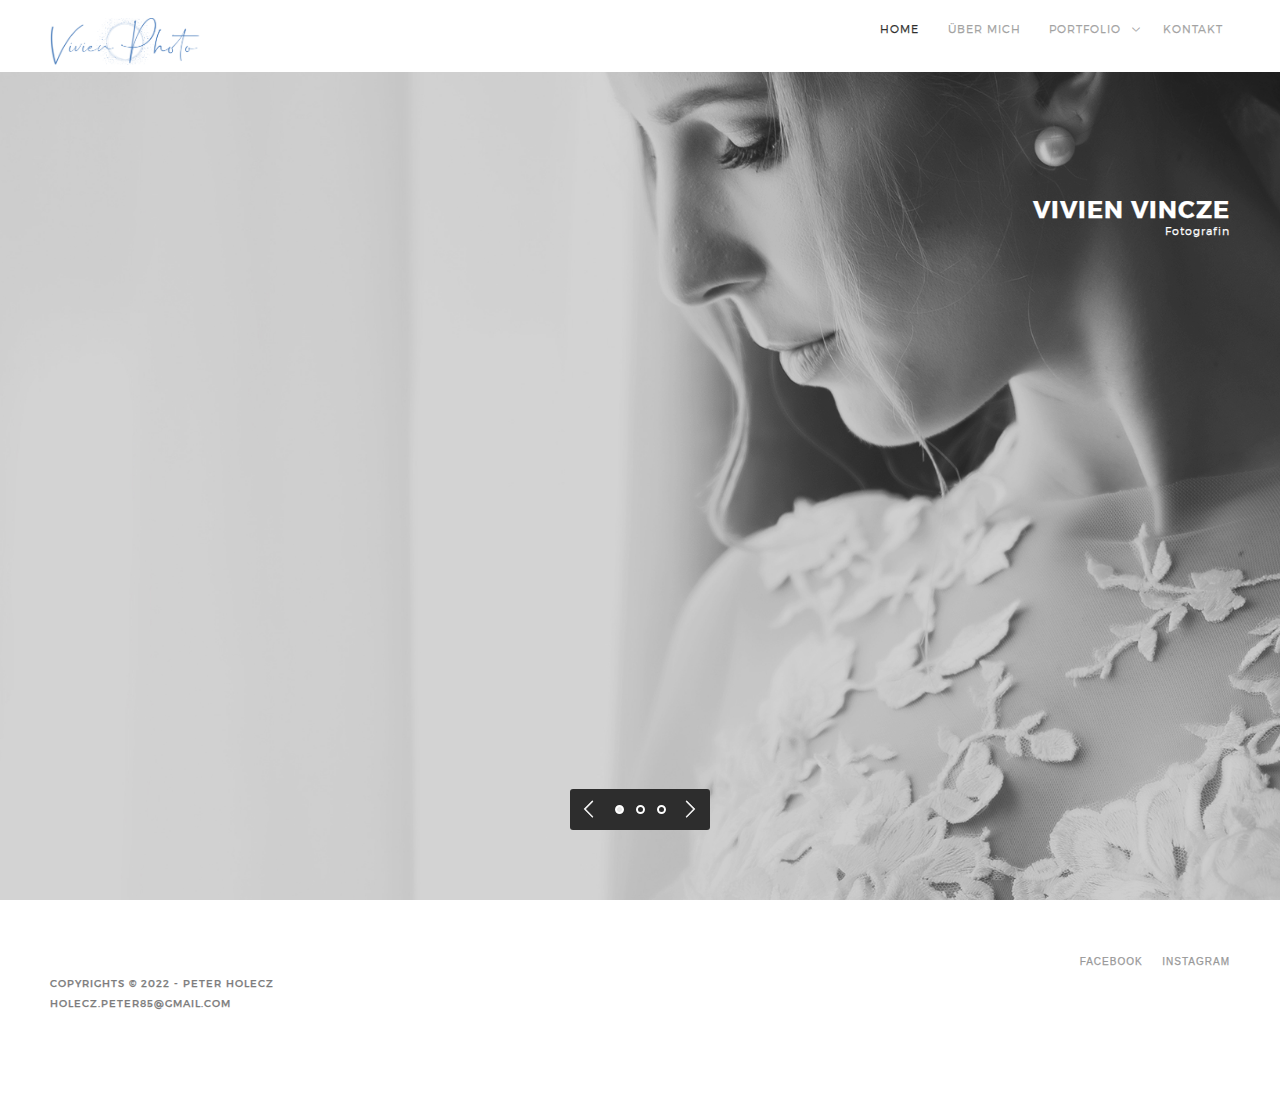
==== commit d4bb7b8e: "add mixed content meta" ====
--- a/index.html
+++ b/index.html
@@ -9,6 +9,7 @@
         <title>Vivien Vincze Fotografin</title>
         <meta name="description" content="">
         <meta name="viewport" content="width=device-width, initial-scale=1">
+		<meta http-equiv="Content-Security-Policy" content="upgrade-insecure-requests">
         <link href="css/flexslider.css" rel="stylesheet" type="text/css" media="all"/>
         <link href="css/skeleton.css" rel="stylesheet" type="text/css" media="all"/>
  		<link href="css/base.css" rel="stylesheet" type="text/css" media="all"/>
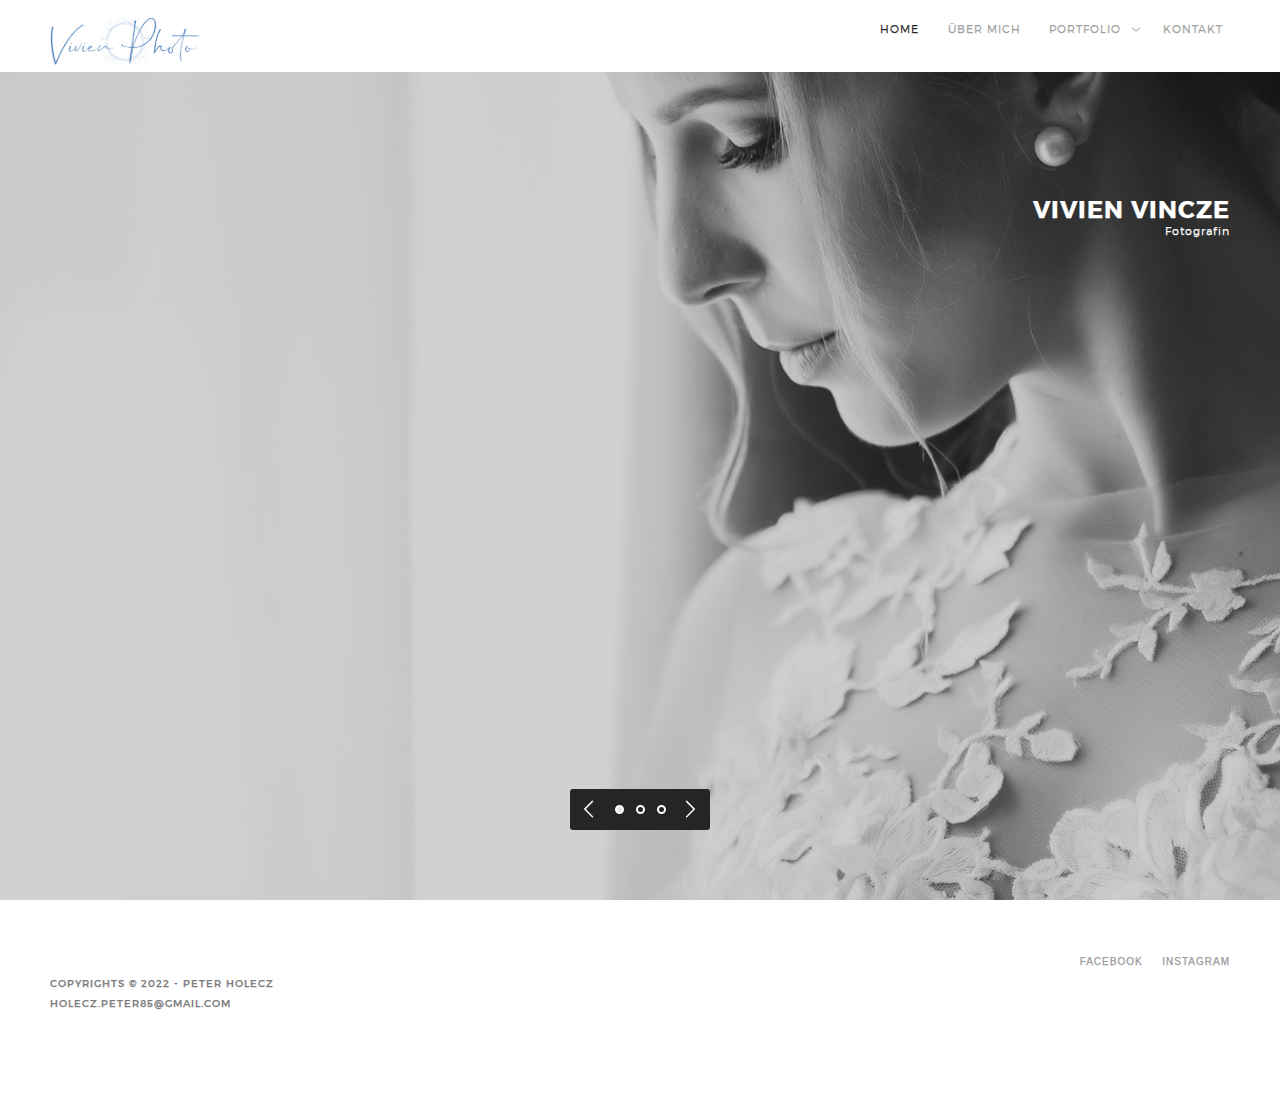
==== commit 975e07df: "fix" ====
--- a/index.html
+++ b/index.html
@@ -1,9 +1,5 @@
 <!DOCTYPE html>
-<!--[if lt IE 7]>      <html class="no-js lt-ie9 lt-ie8 lt-ie7"> <![endif]-->
-<!--[if IE 7]>         <html class="no-js lt-ie9 lt-ie8"> <![endif]-->
-<!--[if IE 8]>         <html class="no-js lt-ie9"> <![endif]-->
-<!--[if gt IE 8]><!--> 
-<html class="no-js"> <!--<![endif]-->
+<html class="no-js"> 
     <head>
         <meta charset="utf-8">
         <title>Vivien Vincze Fotografin</title>
@@ -18,9 +14,6 @@
 		<link href="css/fontello.css" rel="stylesheet" type="text/css"> 
 		<link href="css/themify-icons.css" rel="stylesheet" type="text/css">
 		<link href="css/cookie.css" rel="stylesheet" type="text/css">
-        <!--[if gte IE 9]>
-        	<link rel="stylesheet" type="text/css" href="css/ie9.css" />
-		<![endif]-->
     </head>
     <body>
 <div id="loader">
@@ -121,10 +114,10 @@
 	</button>
 </div>
 <script src="js/jquery-1.11.3.min.js" type="text/javascript"></script>		
-<script src="js/jquery.flexslider-min.js" type="text/javascript"></script>
+<script src="js/jquery.flexslider-min.js" type="text/javascript"></script> 
 <script src="js/venobox.min.js" type="text/javascript"></script>
 <script src="js/masonry.min.js" type="text/javascript"></script>
-<script src="js/spectragram.min.js" type="text/javascript"></script>
+<script src="js/spectragram.min.js" type="text/javascript"></script> 
 <script src="js/modernizr.js" type="text/javascript"></script>
 <script src="js/script.js" type="text/javascript"></script>
 </body>
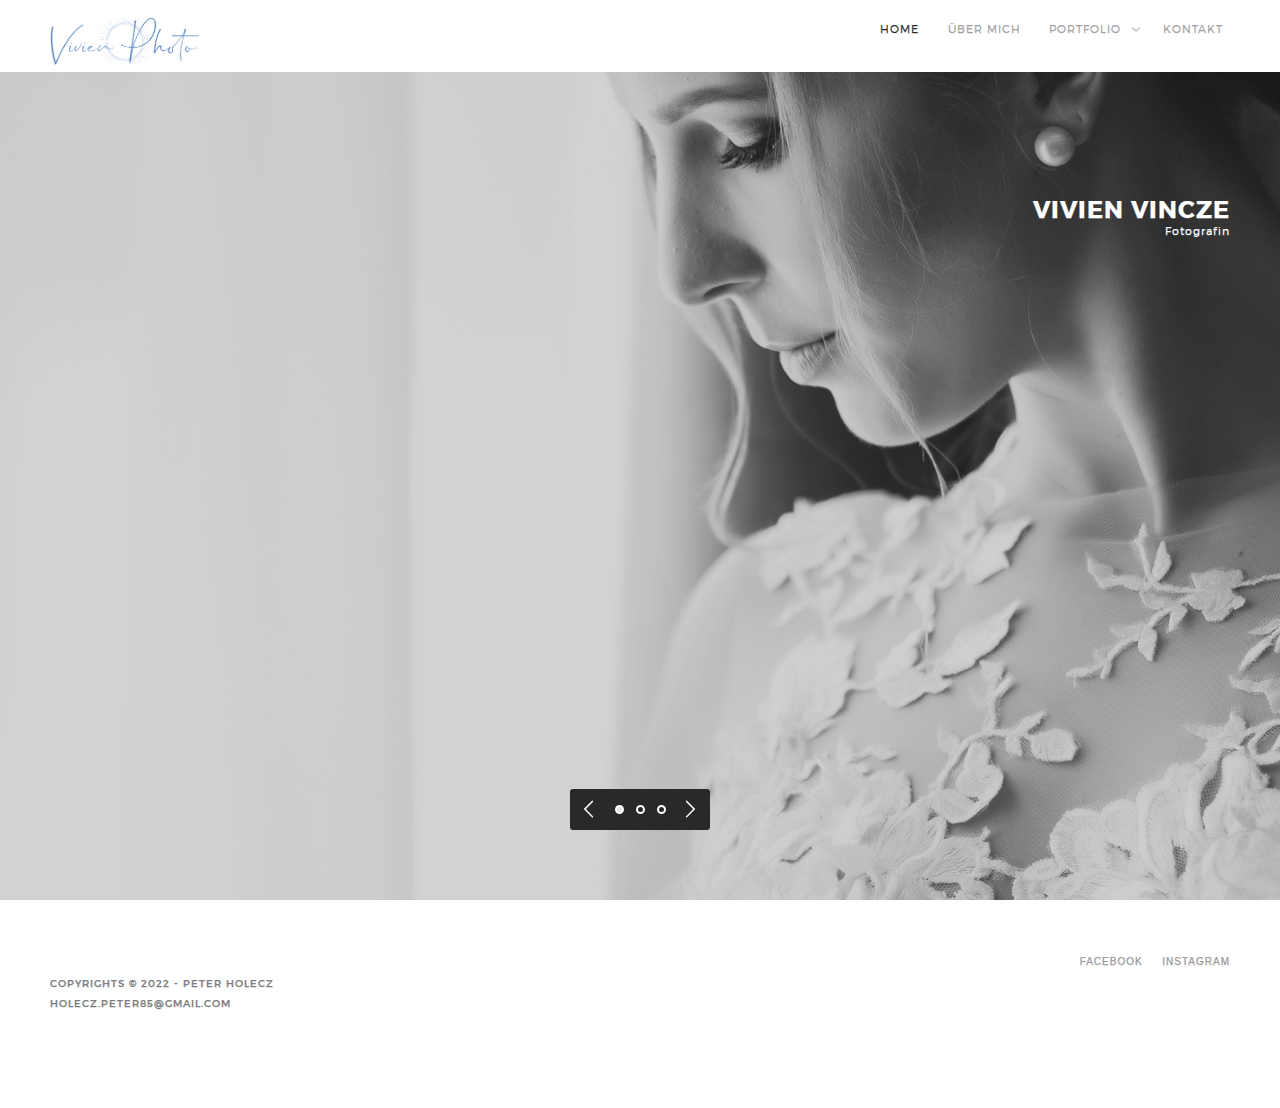
==== commit 3454c1b3: "fix html" ====
--- a/index.html
+++ b/index.html
@@ -1,11 +1,14 @@
 <!DOCTYPE html>
-<html class="no-js"> 
+<!--[if lt IE 7]>      <html class="no-js lt-ie9 lt-ie8 lt-ie7"> <![endif]-->
+<!--[if IE 7]>         <html class="no-js lt-ie9 lt-ie8"> <![endif]-->
+<!--[if IE 8]>         <html class="no-js lt-ie9"> <![endif]-->
+<!--[if gt IE 8]><!--> 
+<html class="no-js"> <!--<![endif]-->
     <head>
         <meta charset="utf-8">
         <title>Vivien Vincze Fotografin</title>
         <meta name="description" content="">
         <meta name="viewport" content="width=device-width, initial-scale=1">
-		<meta http-equiv="Content-Security-Policy" content="upgrade-insecure-requests">
         <link href="css/flexslider.css" rel="stylesheet" type="text/css" media="all"/>
         <link href="css/skeleton.css" rel="stylesheet" type="text/css" media="all"/>
  		<link href="css/base.css" rel="stylesheet" type="text/css" media="all"/>
@@ -14,6 +17,9 @@
 		<link href="css/fontello.css" rel="stylesheet" type="text/css"> 
 		<link href="css/themify-icons.css" rel="stylesheet" type="text/css">
 		<link href="css/cookie.css" rel="stylesheet" type="text/css">
+        <!--[if gte IE 9]>
+        	<link rel="stylesheet" type="text/css" href="css/ie9.css" />
+		<![endif]-->
     </head>
     <body>
 <div id="loader">
@@ -114,10 +120,10 @@
 	</button>
 </div>
 <script src="js/jquery-1.11.3.min.js" type="text/javascript"></script>		
-<script src="js/jquery.flexslider-min.js" type="text/javascript"></script> 
+<script src="js/jquery.flexslider-min.js" type="text/javascript"></script>
 <script src="js/venobox.min.js" type="text/javascript"></script>
 <script src="js/masonry.min.js" type="text/javascript"></script>
-<script src="js/spectragram.min.js" type="text/javascript"></script> 
+<script src="js/spectragram.min.js" type="text/javascript"></script>
 <script src="js/modernizr.js" type="text/javascript"></script>
 <script src="js/script.js" type="text/javascript"></script>
 </body>
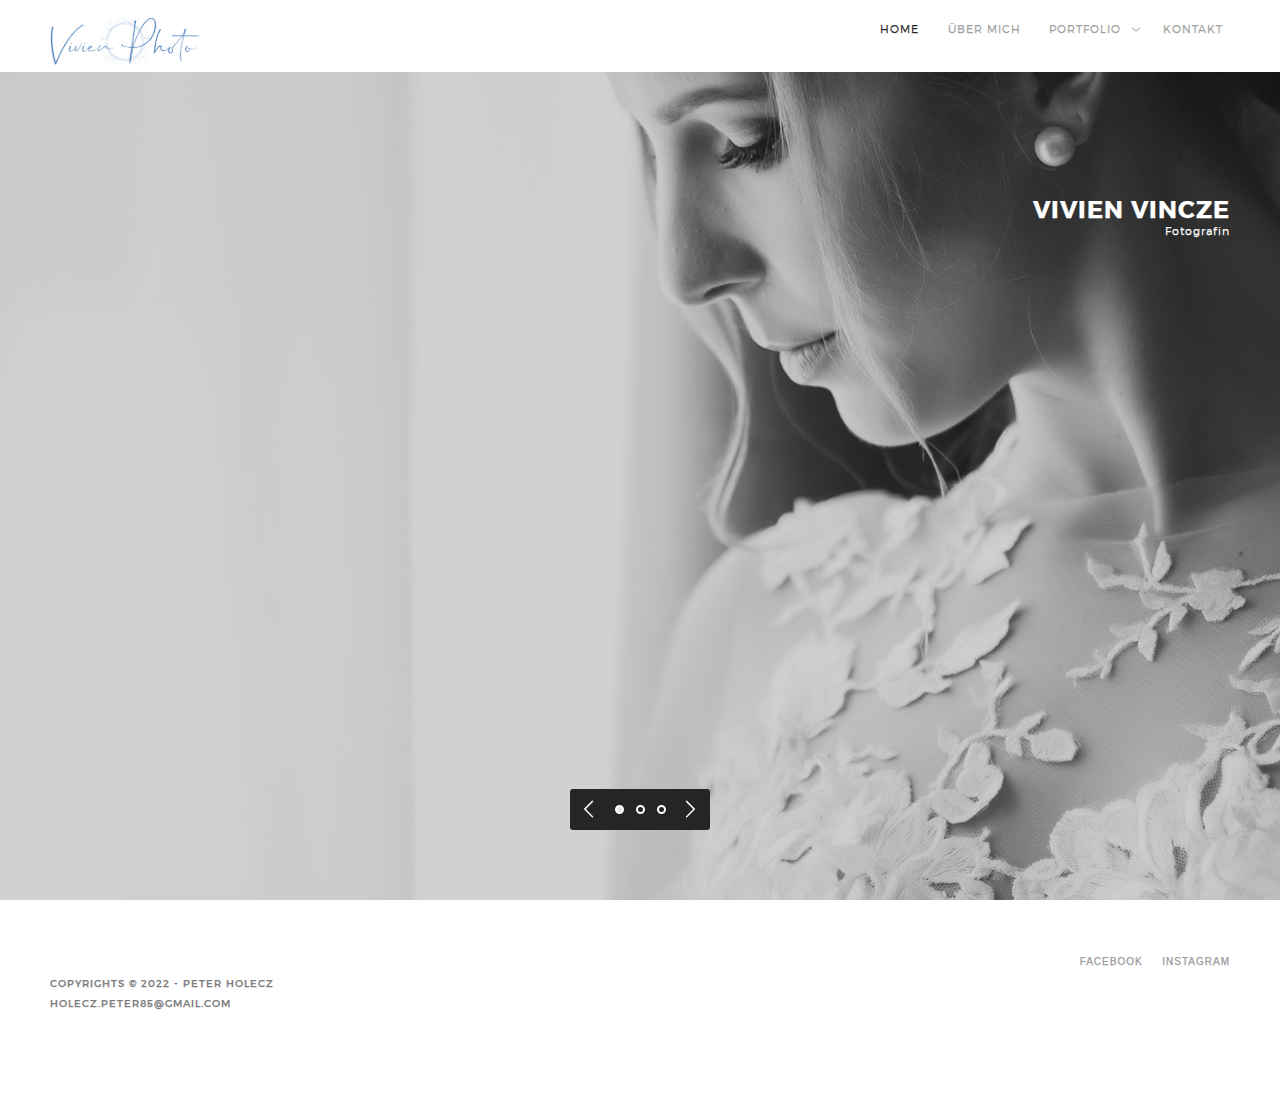
==== commit 453e3db9: "hm" ====
--- a/index.html
+++ b/index.html
@@ -9,14 +9,14 @@
         <title>Vivien Vincze Fotografin</title>
         <meta name="description" content="">
         <meta name="viewport" content="width=device-width, initial-scale=1">
-        <link href="css/flexslider.css" rel="stylesheet" type="text/css" media="all"/>
-        <link href="css/skeleton.css" rel="stylesheet" type="text/css" media="all"/>
- 		<link href="css/base.css" rel="stylesheet" type="text/css" media="all"/>
-		<link href="css/main.css" rel="stylesheet" type="text/css" media="all"/>
-		<link href="css/font.css" rel="stylesheet" type="text/css">
-		<link href="css/fontello.css" rel="stylesheet" type="text/css"> 
-		<link href="css/themify-icons.css" rel="stylesheet" type="text/css">
-		<link href="css/cookie.css" rel="stylesheet" type="text/css">
+        <link href="./css/flexslider.css" rel="stylesheet" type="text/css" media="all"/>
+        <link href="./css/skeleton.css" rel="stylesheet" type="text/css" media="all"/>
+ 		<link href="./css/base.css" rel="stylesheet" type="text/css" media="all"/>
+		<link href="./css/main.css" rel="stylesheet" type="text/css" media="all"/>
+		<link href="./css/font.css" rel="stylesheet" type="text/css">
+		<link href="./css/fontello.css" rel="stylesheet" type="text/css"> 
+		<link href="./css/themify-icons.css" rel="stylesheet" type="text/css">
+		<link href="./css/cookie.css" rel="stylesheet" type="text/css">
         <!--[if gte IE 9]>
         	<link rel="stylesheet" type="text/css" href="css/ie9.css" />
 		<![endif]-->
@@ -119,12 +119,12 @@
 	  Okay
 	</button>
 </div>
-<script src="js/jquery-1.11.3.min.js" type="text/javascript"></script>		
-<script src="js/jquery.flexslider-min.js" type="text/javascript"></script>
-<script src="js/venobox.min.js" type="text/javascript"></script>
-<script src="js/masonry.min.js" type="text/javascript"></script>
-<script src="js/spectragram.min.js" type="text/javascript"></script>
-<script src="js/modernizr.js" type="text/javascript"></script>
-<script src="js/script.js" type="text/javascript"></script>
+<script src="./js/jquery-1.11.3.min.js" type="text/javascript"></script>		
+<script src="./js/jquery.flexslider-min.js" type="text/javascript"></script>
+<script src="./js/venobox.min.js" type="text/javascript"></script>
+<script src="./js/masonry.min.js" type="text/javascript"></script>
+<script src="./js/spectragram.min.js" type="text/javascript"></script>
+<script src="./js/modernizr.js" type="text/javascript"></script>
+<script src="./js/script.js" type="text/javascript"></script>
 </body>
 </html>
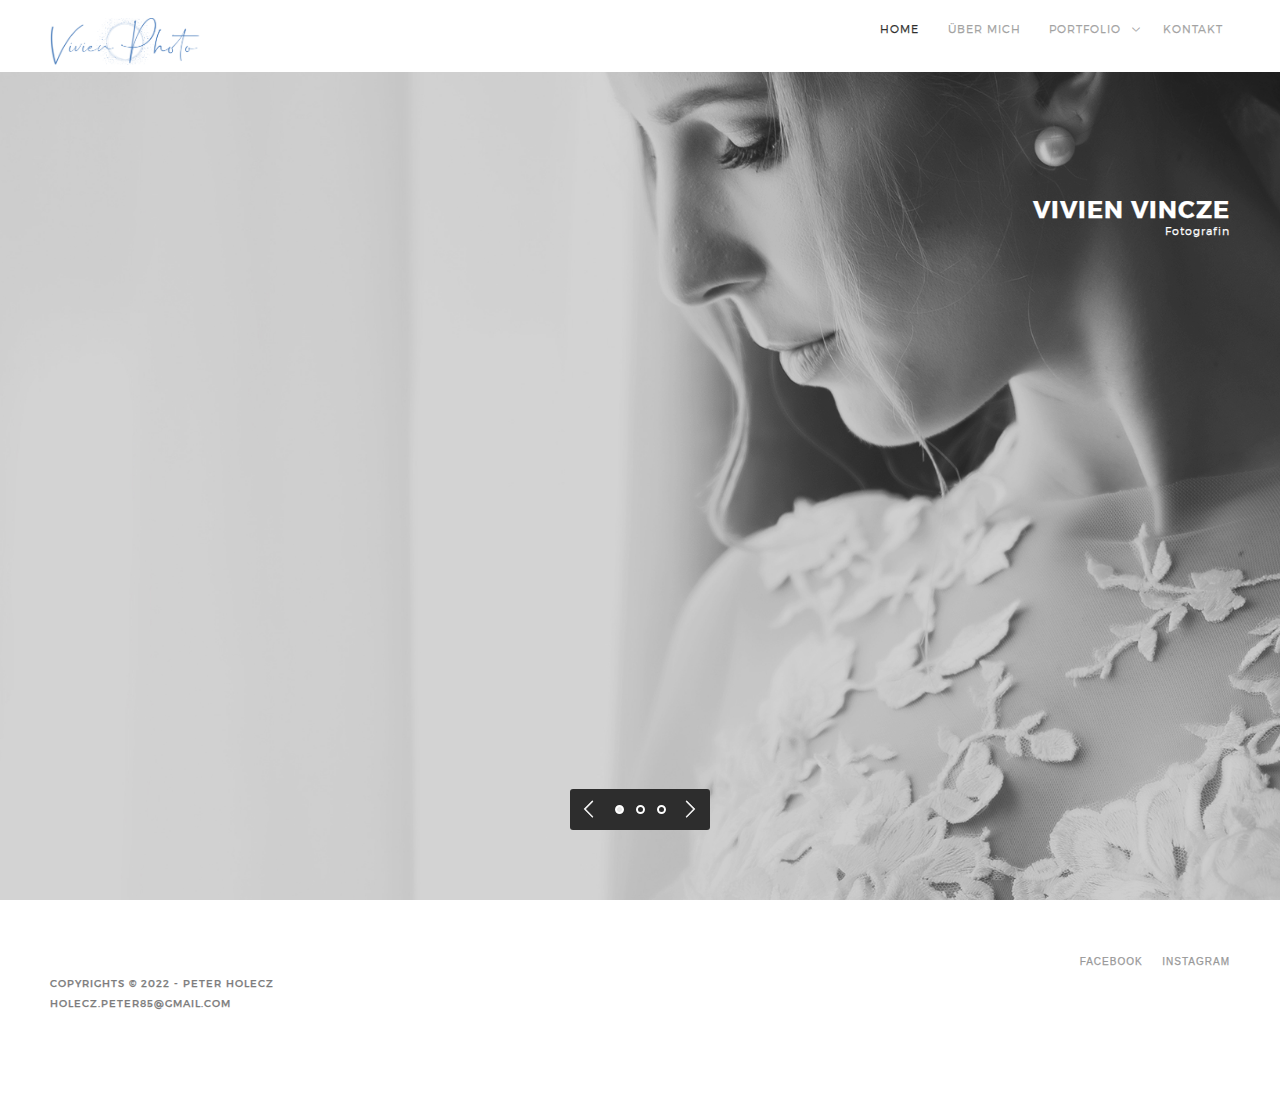
==== commit 8f574ace: "add content src-pol" ====
--- a/index.html
+++ b/index.html
@@ -9,6 +9,7 @@
         <title>Vivien Vincze Fotografin</title>
         <meta name="description" content="">
         <meta name="viewport" content="width=device-width, initial-scale=1">
+		<meta http-equiv="Content-Security-Policy" content="upgrade-insecure-requests">
         <link href="./css/flexslider.css" rel="stylesheet" type="text/css" media="all"/>
         <link href="./css/skeleton.css" rel="stylesheet" type="text/css" media="all"/>
  		<link href="./css/base.css" rel="stylesheet" type="text/css" media="all"/>
